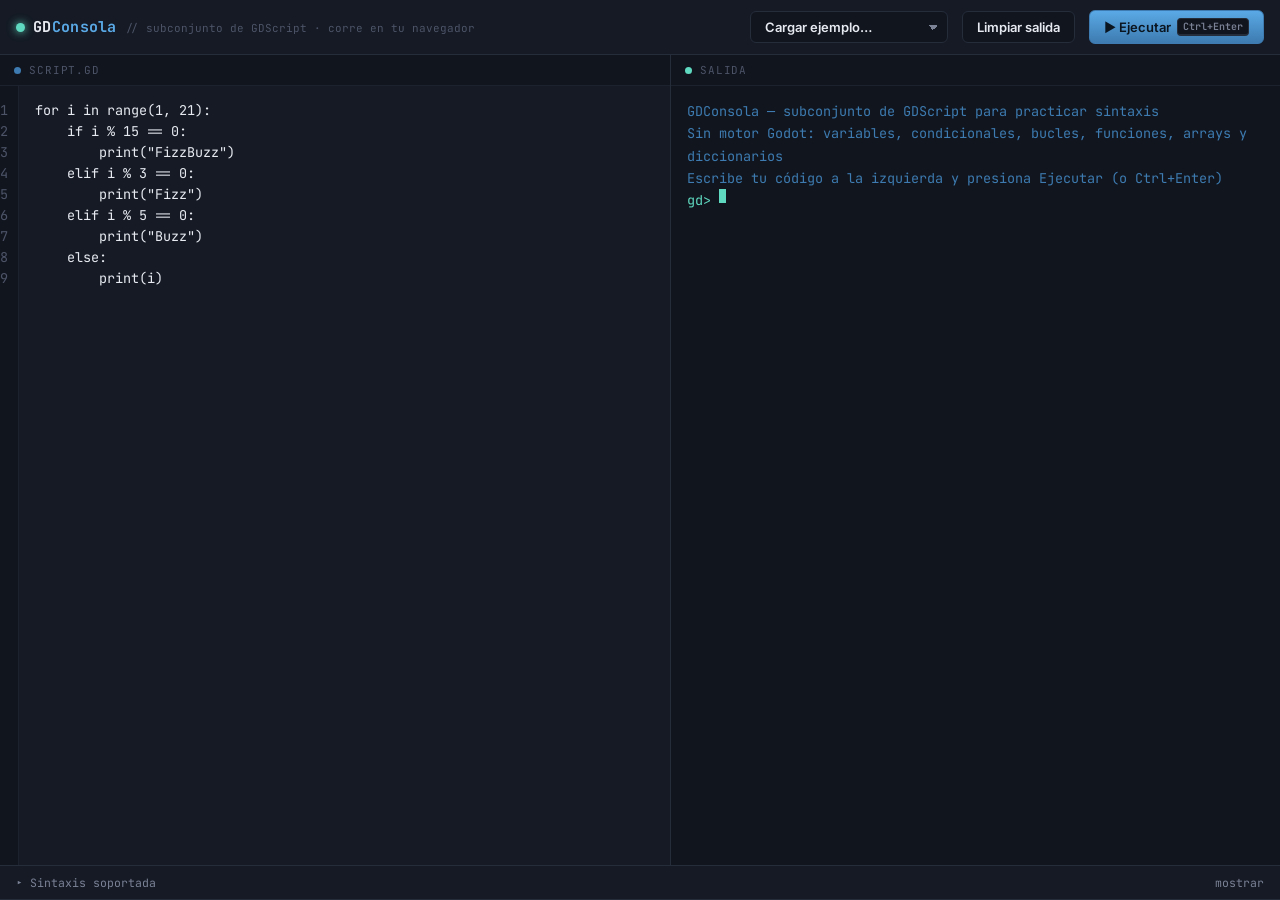
==== gdconsola.html @ 9d14d278 "Add files via upload" ====
<!DOCTYPE html>
<html lang="es">
<head>
<meta charset="UTF-8">
<meta name="viewport" content="width=device-width, initial-scale=1.0">
<title>GDConsola — practica GDScript</title>
<link rel="manifest" href="[data-uri]">
<link rel="icon" href="[data-uri]">
<link rel="apple-touch-icon" href="[data-uri]">
<meta name="theme-color" content="#0e1117">
<meta name="mobile-web-app-capable" content="yes">
<meta name="apple-mobile-web-app-capable" content="yes">
<meta name="apple-mobile-web-app-status-bar-style" content="black-translucent">
<meta name="apple-mobile-web-app-title" content="GDConsola">

<link rel="preconnect" href="https://fonts.googleapis.com">
<link href="https://fonts.googleapis.com/css2?family=JetBrains+Mono:ital,wght@0,400;0,500;0,600;0,700;1,400&family=Inter:wght@400;500;600;700&display=swap" rel="stylesheet">
<style>
  :root{
    --bg:#0e1117;
    --panel:#151a24;
    --panel-2:#11151e;
    --border:#252c3a;
    --border-soft:#1c222e;
    --blue:#5aa9e6;
    --blue-dim:#3d7bb0;
    --teal:#5fd9c0;
    --amber:#e8a33d;
    --red:#ff6b6b;
    --text:#e7eaf1;
    --text-muted:#7b8296;
    --text-faint:#4d5468;
  }
  *{box-sizing:border-box;}
  html,body{margin:0;padding:0;height:100%;background:var(--bg);}
  body{
    font-family:'Inter',sans-serif;
    color:var(--text);
    display:flex;
    flex-direction:column;
    height:100vh;
    overflow:hidden;
  }

  /* ---------- Header ---------- */
  .topbar{
    display:flex;
    align-items:center;
    gap:14px;
    padding:10px 16px;
    background:var(--panel);
    border-bottom:1px solid var(--border);
    flex-shrink:0;
    flex-wrap:wrap;
  }
  .brand{
    display:flex;
    align-items:baseline;
    gap:8px;
    margin-right:auto;
  }
  .brand .dot{
    width:9px;height:9px;border-radius:50%;
    background:var(--teal);
    box-shadow:0 0 8px var(--teal);
    display:inline-block;
  }
  .brand-title{
    font-family:'JetBrains Mono',monospace;
    font-weight:700;
    font-size:15px;
    letter-spacing:0.02em;
    color:var(--text);
  }
  .brand-title span{color:var(--blue);}
  .brand-sub{
    font-size:11px;
    color:var(--text-faint);
    font-family:'JetBrains Mono',monospace;
  }
  .btn{
    font-family:'Inter',sans-serif;
    font-size:13px;
    font-weight:600;
    padding:7px 14px;
    border-radius:6px;
    border:1px solid var(--border);
    background:var(--panel-2);
    color:var(--text);
    cursor:pointer;
    display:flex;
    align-items:center;
    gap:6px;
    transition:border-color .15s, background .15s;
  }
  .btn:hover{border-color:var(--blue-dim); background:#161c28;}
  .btn:active{transform:translateY(1px);}
  .btn-run{
    background:linear-gradient(180deg,#5aa9e6,#3d7bb0);
    border-color:#3d7bb0;
    color:#0a1520;
  }
  .btn-run:hover{filter:brightness(1.08);}
  .btn-run:disabled{opacity:.5;cursor:default;filter:none;}
  select.btn{
    -webkit-appearance:none;
    appearance:none;
    background-image:linear-gradient(45deg,transparent 50%,var(--text-muted) 50%),linear-gradient(135deg,var(--text-muted) 50%,transparent 50%);
    background-position:calc(100% - 14px) center, calc(100% - 9px) center;
    background-size:5px 5px,5px 5px;
    background-repeat:no-repeat;
    padding-right:28px;
  }
  kbd{
    font-family:'JetBrains Mono',monospace;
    font-size:10px;
    background:var(--panel-2);
    border:1px solid var(--border);
    border-bottom-width:2px;
    border-radius:4px;
    padding:1px 5px;
    color:var(--text-muted);
  }

  /* ---------- Main split ---------- */
  .split{
    flex:1;
    display:flex;
    min-height:0;
  }
  .pane{
    display:flex;
    flex-direction:column;
    min-width:0;
  }
  .pane-editor{ flex:1.1; border-right:1px solid var(--border); }
  .pane-console{ flex:1; }
  .pane-head{
    display:flex;
    align-items:center;
    gap:8px;
    padding:8px 14px;
    font-family:'JetBrains Mono',monospace;
    font-size:11px;
    color:var(--text-faint);
    background:var(--panel-2);
    border-bottom:1px solid var(--border-soft);
    text-transform:uppercase;
    letter-spacing:.08em;
    flex-shrink:0;
  }
  .pane-head .file-dot{width:7px;height:7px;border-radius:50%;background:var(--blue-dim);}
  .pane-console .pane-head .file-dot{background:var(--teal);}

  /* ---------- Editor ---------- */
  .editor-wrap{
    flex:1;
    display:flex;
    overflow:hidden;
    background:var(--panel);
    position:relative;
  }
  .gutter{
    font-family:'JetBrains Mono',monospace;
    font-size:13.5px;
    line-height:21px;
    color:var(--text-faint);
    text-align:right;
    padding:14px 10px 14px 0;
    user-select:none;
    background:var(--panel-2);
    border-right:1px solid var(--border-soft);
    overflow:hidden;
    white-space:pre;
  }
  textarea#code{
    flex:1;
    resize:none;
    border:none;
    outline:none;
    background:transparent;
    color:var(--text);
    font-family:'JetBrains Mono',monospace;
    font-size:13.5px;
    line-height:21px;
    padding:14px 16px;
    tab-size:4;
    white-space:pre;
    overflow:auto;
  }
  textarea#code::selection{background:rgba(90,169,230,.28);}

  /* ---------- Console ---------- */
  .console{
    flex:1;
    overflow-y:auto;
    background:var(--panel-2);
    padding:14px 16px;
    font-family:'JetBrains Mono',monospace;
    font-size:13.5px;
    line-height:1.65;
  }
  .console-line{white-space:pre-wrap;word-break:break-word;}
  .console-line.stdout{color:var(--text);}
  .console-line.stderr{color:var(--red);}
  .console-line.system{color:var(--text-faint);}
  .console-line.boot{color:var(--blue-dim);}
  .console-line.error{color:var(--red);}
  .console-line.error::before{content:"✗ ";}
  .prompt-row{display:flex;gap:8px;color:var(--teal);}
  .cursor{
    display:inline-block;width:7px;height:14px;background:var(--teal);
    animation:blink 1s steps(1) infinite;
    vertical-align:-2px;
  }
  @keyframes blink{50%{opacity:0;}}

  /* ---------- Reference drawer ---------- */
  .ref-toggle{
    flex-shrink:0;
    display:flex;
    align-items:center;
    justify-content:space-between;
    padding:9px 16px;
    background:var(--panel);
    border-top:1px solid var(--border);
    font-family:'JetBrains Mono',monospace;
    font-size:11.5px;
    color:var(--text-muted);
    cursor:pointer;
    user-select:none;
  }
  .ref-toggle:hover{color:var(--text);}
  .ref-panel{
    flex-shrink:0;
    max-height:0;
    overflow:hidden;
    background:var(--panel);
    border-top:1px solid var(--border);
    transition:max-height .25s ease;
  }
  .ref-panel.open{max-height:220px; overflow-y:auto;}
  .ref-grid{
    display:grid;
    grid-template-columns:repeat(auto-fit,minmax(200px,1fr));
    gap:2px 22px;
    padding:14px 16px;
    font-family:'JetBrains Mono',monospace;
    font-size:12px;
  }
  .ref-grid code{color:var(--blue);}
  .ref-grid div{color:var(--text-muted); padding:2px 0;}

  /* ---------- Responsive ---------- */
  @media (max-width:760px){
    .split{flex-direction:column;}
    .pane-editor{border-right:none; border-bottom:1px solid var(--border); flex:1;}
    .pane-console{flex:1;}
    .topbar{gap:8px;}
    .brand-sub{display:none;}
  }
</style>
</head>
<body>

  <div class="topbar">
    <div class="brand">
      <span class="dot"></span>
      <span class="brand-title">GD<span>Consola</span></span>
      <span class="brand-sub">// subconjunto de GDScript · corre en tu navegador</span>
    </div>
    <select id="examples" class="btn" title="Cargar ejemplo">
      <option value="">Cargar ejemplo…</option>
    </select>
    <button class="btn" id="clearBtn">Limpiar salida</button>
    <button class="btn btn-run" id="runBtn">▶ Ejecutar <kbd>Ctrl+Enter</kbd></button>
  </div>

  <div class="split">
    <div class="pane pane-editor">
      <div class="pane-head"><span class="file-dot"></span> script.gd</div>
      <div class="editor-wrap">
        <div class="gutter" id="gutter">1</div>
        <textarea id="code" spellcheck="false" autocapitalize="off" autocomplete="off"></textarea>
      </div>
    </div>
    <div class="pane pane-console">
      <div class="pane-head"><span class="file-dot"></span> salida</div>
      <div class="console" id="console"></div>
    </div>
  </div>

  <div class="ref-toggle" id="refToggle">
    <span>▸ Sintaxis soportada</span>
    <span id="refArrow">mostrar</span>
  </div>
  <div class="ref-panel" id="refPanel">
    <div class="ref-grid">
      <div><code>var x = 5</code> variables</div>
      <div><code>if / elif / else:</code> condicionales</div>
      <div><code>for x in range(n):</code> bucles</div>
      <div><code>while cond:</code> bucles</div>
      <div><code>func nombre(a, b):</code> funciones</div>
      <div><code>return</code> · <code>break</code> · <code>continue</code></div>
      <div><code>print(a, b)</code> salida</div>
      <div><code>[1, 2, 3]</code> arrays: <code>.append() .size() .has()</code></div>
      <div><code>{"k": v}</code> diccionarios: <code>.keys() .values()</code></div>
      <div><code>and / or / not</code> lógicos</div>
      <div><code>+= -= *= /=</code> asignación compuesta</div>
      <div><code>"texto".to_upper()</code> strings</div>
    </div>
  </div>

<script>
// ---------- Mini GDScript interpreter (subset) ----------

function stripComment(s) {
  let inStr = false, q = null;
  for (let i = 0; i < s.length; i++) {
    const c = s[i];
    if (inStr) {
      if (c === '\\') { i++; continue; }
      if (c === q) inStr = false;
    } else {
      if (c === '"' || c === "'") { inStr = true; q = c; }
      else if (c === '#') return s.slice(0, i);
    }
  }
  return s;
}

function splitLines(code) {
  const rawLines = code.split('\n');
  const lines = [];
  for (let ln = 0; ln < rawLines.length; ln++) {
    let raw = rawLines[ln].replace(/\t/g, '    ');
    const noComment = stripComment(raw);
    const content = noComment.trim();
    if (content === '') continue;
    const indent = noComment.length - noComment.trimStart().length;
    lines.push({ indent, content, lineNo: ln + 1 });
  }
  return lines;
}

// ---------- Expression tokenizer ----------
function tokenize(expr) {
  const toks = [];
  let i = 0;
  const n = expr.length;
  while (i < n) {
    const c = expr[i];
    if (c === ' ') { i++; continue; }
    if (c === '"' || c === "'") {
      const q = c; let j = i + 1; let val = '';
      while (j < n && expr[j] !== q) {
        if (expr[j] === '\\' && j + 1 < n) { val += ({'n':'\n','t':'\t'}[expr[j+1]] ?? expr[j+1]); j += 2; }
        else { val += expr[j]; j++; }
      }
      toks.push({ type: 'str', value: val });
      i = j + 1; continue;
    }
    if (/[0-9]/.test(c) || (c === '.' && /[0-9]/.test(expr[i+1] || ''))) {
      let j = i; let isFloat = false;
      while (j < n && (/[0-9]/.test(expr[j]) || (expr[j] === '.' && !isFloat))) {
        if (expr[j] === '.') isFloat = true;
        j++;
      }
      toks.push({ type: 'num', value: isFloat ? parseFloat(expr.slice(i, j)) : parseInt(expr.slice(i, j), 10) });
      i = j; continue;
    }
    if (/[A-Za-z_]/.test(c)) {
      let j = i;
      while (j < n && /[A-Za-z0-9_]/.test(expr[j])) j++;
      const word = expr.slice(i, j);
      const kw = ['and', 'or', 'not', 'true', 'false', 'null'];
      toks.push({ type: kw.includes(word) ? word : 'ident', value: word });
      i = j; continue;
    }
    const two = expr.slice(i, i + 2);
    if (['==', '!=', '<=', '>=', '+=', '-=', '*=', '/='].includes(two)) {
      toks.push({ type: 'op', value: two }); i += 2; continue;
    }
    if ('+-*/%<>()[]{},.:'.includes(c)) {
      toks.push({ type: 'op', value: c }); i++; continue;
    }
    if (c === '=') { toks.push({ type: 'op', value: '=' }); i++; continue; }
    throw new Error(`Carácter inesperado '${c}'`);
  }
  toks.push({ type: 'eof' });
  return toks;
}

// ---------- Expression parser (Pratt / recursive descent) ----------
function parseExpr(tokens) {
  let pos = 0;
  const peek = () => tokens[pos];
  const next = () => tokens[pos++];
  const expect = (val) => {
    const t = next();
    if (t.value !== val) throw new Error(`Se esperaba '${val}' pero se encontró '${t.value ?? t.type}'`);
    return t;
  };

  function parseOr() {
    let left = parseAnd();
    while (peek().type === 'or') { next(); left = { type: 'or', left, right: parseAnd() }; }
    return left;
  }
  function parseAnd() {
    let left = parseNot();
    while (peek().type === 'and') { next(); left = { type: 'and', left, right: parseNot() }; }
    return left;
  }
  function parseNot() {
    if (peek().type === 'not') { next(); return { type: 'not', value: parseNot() }; }
    return parseComparison();
  }
  function parseComparison() {
    let left = parseAdd();
    while (peek().type === 'op' && ['==', '!=', '<', '>', '<=', '>='].includes(peek().value)) {
      const op = next().value;
      left = { type: 'cmp', op, left, right: parseAdd() };
    }
    return left;
  }
  function parseAdd() {
    let left = parseMul();
    while (peek().type === 'op' && ['+', '-'].includes(peek().value)) {
      const op = next().value;
      left = { type: 'bin', op, left, right: parseMul() };
    }
    return left;
  }
  function parseMul() {
    let left = parseUnary();
    while (peek().type === 'op' && ['*', '/', '%'].includes(peek().value)) {
      const op = next().value;
      left = { type: 'bin', op, left, right: parseUnary() };
    }
    return left;
  }
  function parseUnary() {
    if (peek().type === 'op' && peek().value === '-') { next(); return { type: 'neg', value: parseUnary() }; }
    return parsePostfix();
  }
  function parsePostfix() {
    let node = parsePrimary();
    while (true) {
      if (peek().type === 'op' && peek().value === '.') {
        next();
        const name = expect_ident();
        if (peek().type === 'op' && peek().value === '(') {
          next();
          const args = parseArgs();
          node = { type: 'method', target: node, name, args };
        } else {
          node = { type: 'member', target: node, name };
        }
      } else if (peek().type === 'op' && peek().value === '[') {
        next();
        const idx = parseOr();
        expect(']');
        node = { type: 'index', target: node, index: idx };
      } else if (peek().type === 'op' && peek().value === '(') {
        next();
        const args = parseArgs();
        node = { type: 'call', callee: node, args };
      } else break;
    }
    return node;
  }
  function expect_ident() {
    const t = next();
    if (t.type !== 'ident') throw new Error('Se esperaba un identificador');
    return t.value;
  }
  function parseArgs() {
    const args = [];
    if (peek().type === 'op' && peek().value === ')') { next(); return args; }
    while (true) {
      args.push(parseOr());
      if (peek().type === 'op' && peek().value === ',') { next(); continue; }
      expect(')');
      break;
    }
    return args;
  }
  function parsePrimary() {
    const t = peek();
    if (t.type === 'num') { next(); return { type: 'lit', value: t.value }; }
    if (t.type === 'str') { next(); return { type: 'lit', value: t.value }; }
    if (t.type === 'true') { next(); return { type: 'lit', value: true }; }
    if (t.type === 'false') { next(); return { type: 'lit', value: false }; }
    if (t.type === 'null') { next(); return { type: 'lit', value: null }; }
    if (t.type === 'ident') { next(); return { type: 'var', name: t.value }; }
    if (t.type === 'op' && t.value === '(') {
      next(); const e = parseOr(); expect(')'); return e;
    }
    if (t.type === 'op' && t.value === '[') {
      next();
      const items = [];
      if (!(peek().type === 'op' && peek().value === ']')) {
        while (true) {
          items.push(parseOr());
          if (peek().type === 'op' && peek().value === ',') { next(); continue; }
          break;
        }
      }
      expect(']');
      return { type: 'array', items };
    }
    if (t.type === 'op' && t.value === '{') {
      next();
      const pairs = [];
      if (!(peek().type === 'op' && peek().value === '}')) {
        while (true) {
          const k = parseOr();
          expect(':');
          const v = parseOr();
          pairs.push([k, v]);
          if (peek().type === 'op' && peek().value === ',') { next(); continue; }
          break;
        }
      }
      expect('}');
      return { type: 'dict', pairs };
    }
    throw new Error(`Expresión inesperada cerca de '${t.value ?? t.type}'`);
  }

  const result = parseOr();
  if (peek().type !== 'eof') throw new Error(`Token inesperado '${peek().value}'`);
  return result;
}

function parseExprString(s) { return parseExpr(tokenize(s)); }

// ---------- Statement parser ----------
function findColonHeader(content) {
  // header ends with ':' (compound statement)
  return content.endsWith(':');
}

function parseBlock(lines, pos, indent) {
  const stmts = [];
  while (pos < lines.length && lines[pos].indent === indent) {
    const [stmt, newPos] = parseStatement(lines, pos, indent);
    stmts.push(stmt);
    pos = newPos;
  }
  return [stmts, pos];
}

function parseNestedBlock(lines, pos, parentIndent) {
  if (pos >= lines.length || lines[pos].indent <= parentIndent) return [[], pos];
  const nestedIndent = lines[pos].indent;
  return parseBlock(lines, pos, nestedIndent);
}

function parseStatement(lines, pos, indent) {
  const line = lines[pos];
  const c = line.content;
  const lineNo = line.lineNo;

  const kw = (word) => c === word || c.startsWith(word + ' ') || c.startsWith(word + ':') || c.startsWith(word + '(');

  try {
    if (kw('if') && findColonHeader(c)) {
      const cond = c.slice(2, -1).trim();
      pos++;
      const [body, p1] = parseNestedBlock(lines, pos, indent);
      pos = p1;
      const branches = [{ cond: parseExprString(cond), body }];
      let elseBody = [];
      while (pos < lines.length && lines[pos].indent === indent && (lines[pos].content.startsWith('elif ') )) {
        const econd = lines[pos].content.slice(5, -1).trim();
        pos++;
        const [ebody, p2] = parseNestedBlock(lines, pos, indent);
        pos = p2;
        branches.push({ cond: parseExprString(econd), body: ebody });
      }
      if (pos < lines.length && lines[pos].indent === indent && lines[pos].content === 'else:') {
        pos++;
        const [ebody, p3] = parseNestedBlock(lines, pos, indent);
        pos = p3;
        elseBody = ebody;
      }
      return [{ type: 'if', branches, elseBody, lineNo }, pos];
    }

    if (kw('for') && findColonHeader(c)) {
      const m = c.match(/^for\s+([A-Za-z_][A-Za-z0-9_]*)\s+in\s+(.+):$/);
      if (!m) throw new Error(`Sintaxis de 'for' inválida`);
      const varName = m[1];
      const iterExpr = m[2].trim();
      pos++;
      const [body, p1] = parseNestedBlock(lines, pos, indent);
      return [{ type: 'for', varName, iterExpr: parseIterExpr(iterExpr), body, lineNo }, p1];
    }

    if (kw('while') && findColonHeader(c)) {
      const cond = c.slice(5, -1).trim();
      pos++;
      const [body, p1] = parseNestedBlock(lines, pos, indent);
      return [{ type: 'while', cond: parseExprString(cond), body, lineNo }, p1];
    }

    if (kw('func') && findColonHeader(c)) {
      const m = c.match(/^func\s+([A-Za-z_][A-Za-z0-9_]*)\s*\((.*)\)\s*(->\s*\w+\s*)?:$/);
      if (!m) throw new Error(`Sintaxis de 'func' inválida`);
      const name = m[1];
      const params = m[2].trim() === '' ? [] : m[2].split(',').map(s => s.trim());
      pos++;
      const [body, p1] = parseNestedBlock(lines, pos, indent);
      return [{ type: 'func', name, params, body, lineNo }, p1];
    }

    if (c === 'pass') return [{ type: 'pass', lineNo }, pos + 1];
    if (c === 'break') return [{ type: 'break', lineNo }, pos + 1];
    if (c === 'continue') return [{ type: 'continue', lineNo }, pos + 1];

    if (c.startsWith('return')) {
      const rest = c.slice(6).trim();
      return [{ type: 'return', expr: rest ? parseExprString(rest) : null, lineNo }, pos + 1];
    }

    if (c.startsWith('print(') || c.startsWith('prints(') || c.startsWith('printerr(')) {
      const isErr = c.startsWith('printerr(');
      const argsStr = c.slice(c.indexOf('(') + 1, c.lastIndexOf(')'));
      const args = splitTopLevelCommas(argsStr).filter(s => s.trim() !== '').map(parseExprString);
      return [{ type: 'print', args, isErr, lineNo }, pos + 1];
    }

    if (kw('var')) {
      const m = c.match(/^var\s+([A-Za-z_][A-Za-z0-9_]*)\s*(=\s*(.+))?$/);
      if (!m) throw new Error(`Sintaxis de 'var' inválida`);
      const name = m[1];
      const expr = m[3] ? parseExprString(m[3].trim()) : { type: 'lit', value: null };
      return [{ type: 'var', name, expr, lineNo }, pos + 1];
    }

    // assignment / compound assignment / bare expression (incl. method calls, .append, etc.)
    const assignMatch = matchAssignment(c);
    if (assignMatch) {
      const { targetStr, op, exprStr } = assignMatch;
      return [{ type: 'assign', target: parseExprString(targetStr), op, expr: parseExprString(exprStr), lineNo }, pos + 1];
    }

    // bare expression statement (e.g., function call, arr.append(x))
    return [{ type: 'exprstmt', expr: parseExprString(c), lineNo }, pos + 1];
  } catch (e) {
    throw new Error(`Línea ${lineNo}: ${e.message}`);
  }
}

function splitTopLevelCommas(s) {
  const parts = []; let depth = 0; let cur = ''; let inStr = false, q = null;
  for (let i = 0; i < s.length; i++) {
    const c = s[i];
    if (inStr) {
      cur += c;
      if (c === '\\') { i++; cur += s[i]; continue; }
      if (c === q) inStr = false;
      continue;
    }
    if (c === '"' || c === "'") { inStr = true; q = c; cur += c; continue; }
    if ('([{'.includes(c)) depth++;
    if (')]}'.includes(c)) depth--;
    if (c === ',' && depth === 0) { parts.push(cur); cur = ''; continue; }
    cur += c;
  }
  if (cur.trim() !== '') parts.push(cur);
  return parts;
}

function matchAssignment(c) {
  // find top-level assignment operator not inside strings/brackets, and not '==' etc.
  let depth = 0, inStr = false, q = null;
  const ops = ['+=', '-=', '*=', '/=', '='];
  for (let i = 0; i < c.length; i++) {
    const ch = c[i];
    if (inStr) { if (ch === '\\') { i++; continue; } if (ch === q) inStr = false; continue; }
    if (ch === '"' || ch === "'") { inStr = true; q = ch; continue; }
    if ('([{'.includes(ch)) depth++;
    if (')]}'.includes(ch)) depth--;
    if (depth === 0) {
      for (const op of ops) {
        if (c.slice(i, i + op.length) === op) {
          // avoid matching == != <= >=
          const prev = c[i - 1]; const nextCh = c[i + op.length];
          if (op === '=' && (prev === '=' || prev === '!' || prev === '<' || prev === '>' || nextCh === '=')) continue;
          return { targetStr: c.slice(0, i).trim(), op, exprStr: c.slice(i + op.length).trim() };
        }
      }
    }
  }
  return null;
}

function parseIterExpr(s) {
  const m = s.match(/^range\((.*)\)$/);
  if (m) {
    const args = splitTopLevelCommas(m[1]).map(x => parseExprString(x.trim()));
    return { type: 'range', args };
  }
  return { type: 'expr', expr: parseExprString(s) };
}

// ---------- Evaluator ----------
class BreakSignal {}
class ContinueSignal {}
class ReturnSignal { constructor(v) { this.value = v; } }

function gdStr(v) {
  if (v === null || v === undefined) return 'null';
  if (typeof v === 'boolean') return v ? 'true' : 'false';
  if (Array.isArray(v)) return '[' + v.map(gdStr).join(', ') + ']';
  if (typeof v === 'object') {
    return '{' + Object.entries(v).map(([k, val]) => `${JSON.stringify(k)}: ${gdStr(val)}`).join(', ') + '}';
  }
  return String(v);
}

function truthy(v) {
  if (Array.isArray(v)) return v.length > 0;
  if (v === null || v === undefined) return false;
  return !!v;
}

class Interpreter {
  constructor(onPrint) {
    this.functions = {};
    this.globals = {};
    this.onPrint = onPrint || (() => {});
    this.steps = 0;
    this.MAX_STEPS = 200000;
  }

  tick() {
    this.steps++;
    if (this.steps > this.MAX_STEPS) throw new Error('Se excedió el límite de ejecución (¿bucle infinito?)');
  }

  run(code) {
    const lines = splitLines(code);
    const [stmts] = parseBlock(lines, 0, lines.length ? lines[0].indent : 0);
    // hoist funcs
    for (const s of stmts) if (s.type === 'func') this.functions[s.name] = s;
    const scope = this.globals;
    for (const s of stmts) {
      if (s.type === 'func') continue;
      this.execStmt(s, scope);
    }
  }

  execBlock(stmts, scope) {
    for (const s of stmts) this.execStmt(s, scope);
  }

  execStmt(s, scope) {
    this.tick();
    switch (s.type) {
      case 'var':
        scope[s.name] = this.eval(s.expr, scope);
        return;
      case 'assign': {
        const val = this.eval(s.expr, scope);
        this.assignTo(s.target, s.op, val, scope);
        return;
      }
      case 'print': {
        const parts = s.args.map(a => gdStr(this.eval(a, scope)));
        this.onPrint(parts.join(''), s.isErr);
        return;
      }
      case 'if': {
        for (const b of s.branches) {
          if (truthy(this.eval(b.cond, scope))) { this.execBlock(b.body, scope); return; }
        }
        this.execBlock(s.elseBody, scope);
        return;
      }
      case 'for': {
        const iter = this.resolveIter(s.iterExpr, scope);
        for (const v of iter) {
          scope[s.varName] = v;
          try { this.execBlock(s.body, scope); }
          catch (e) { if (e instanceof BreakSignal) break; if (e instanceof ContinueSignal) continue; throw e; }
        }
        return;
      }
      case 'while': {
        while (truthy(this.eval(s.cond, scope))) {
          this.tick();
          try { this.execBlock(s.body, scope); }
          catch (e) { if (e instanceof BreakSignal) break; if (e instanceof ContinueSignal) continue; throw e; }
        }
        return;
      }
      case 'func':
        this.functions[s.name] = s;
        return;
      case 'return':
        throw new ReturnSignal(s.expr ? this.eval(s.expr, scope) : null);
      case 'break':
        throw new BreakSignal();
      case 'continue':
        throw new ContinueSignal();
      case 'pass':
        return;
      case 'exprstmt':
        this.eval(s.expr, scope);
        return;
      default:
        throw new Error(`Sentencia no soportada: ${s.type}`);
    }
  }

  resolveIter(iterExpr, scope) {
    if (iterExpr.type === 'range') {
      const vals = iterExpr.args.map(a => this.eval(a, scope));
      let start = 0, stop, step = 1;
      if (vals.length === 1) stop = vals[0];
      else if (vals.length === 2) { start = vals[0]; stop = vals[1]; }
      else { start = vals[0]; stop = vals[1]; step = vals[2]; }
      const out = [];
      if (step > 0) for (let i = start; i < stop; i += step) out.push(i);
      else if (step < 0) for (let i = start; i > stop; i += step) out.push(i);
      return out;
    }
    const v = this.eval(iterExpr.expr, scope);
    if (Array.isArray(v)) return v;
    if (typeof v === 'string') return v.split('');
    if (v && typeof v === 'object') return Object.keys(v);
    throw new Error('No se puede iterar sobre este valor');
  }

  assignTo(target, op, val, scope) {
    const combine = (old) => {
      switch (op) {
        case '=': return val;
        case '+=': return Array.isArray(old) ? old.concat(val) : old + val;
        case '-=': return old - val;
        case '*=': return old * val;
        case '/=': return old / val;
        default: throw new Error(`Operador no soportado: ${op}`);
      }
    };
    if (target.type === 'var') {
      const old = scope.hasOwnProperty(target.name) ? scope[target.name] : this.globals[target.name];
      scope[target.name] = combine(old);
      return;
    }
    if (target.type === 'index') {
      const obj = this.eval(target.target, scope);
      const idx = this.eval(target.index, scope);
      obj[idx] = combine(obj[idx]);
      return;
    }
    if (target.type === 'member') {
      const obj = this.eval(target.target, scope);
      obj[target.name] = combine(obj[target.name]);
      return;
    }
    throw new Error('Destino de asignación no válido');
  }

  callFunction(name, args, scope) {
    // built-ins
    const builtins = {
      len: (v) => Array.isArray(v) ? v.length : (typeof v === 'string' ? v.length : Object.keys(v).length),
      str: (v) => gdStr(v),
      int: (v) => Math.trunc(Number(v)),
      float: (v) => Number(v),
      abs: (v) => Math.abs(v),
      min: (...a) => Math.min(...a),
      max: (...a) => Math.max(...a),
      floor: (v) => Math.floor(v),
      ceil: (v) => Math.ceil(v),
      round: (v) => Math.round(v),
      randi: () => Math.floor(Math.random() * 2147483647),
      randf: () => Math.random(),
      randi_range: (a, b) => Math.floor(Math.random() * (b - a + 1)) + a,
      typeof: (v) => Array.isArray(v) ? 'Array' : (v === null ? 'Nil' : typeof v === 'object' ? 'Dictionary' : typeof v === 'string' ? 'String' : typeof v === 'boolean' ? 'bool' : Number.isInteger(v) ? 'int' : 'float'),
      range: (...a) => this.resolveIter({ type: 'range', args: a.map(x => ({ type: 'lit', value: x })) }, scope),
      keys: (d) => Object.keys(d),
      values: (d) => Object.values(d),
    };
    if (this.functions[name]) {
      const def = this.functions[name];
      const local = {};
      def.params.forEach((p, i) => { local[p] = args[i]; });
      try {
        this.execBlock(def.body, local);
      } catch (e) {
        if (e instanceof ReturnSignal) return e.value;
        throw e;
      }
      return null;
    }
    if (builtins[name]) return builtins[name](...args);
    throw new Error(`Función no definida: ${name}`);
  }

  eval(node, scope) {
    this.tick();
    switch (node.type) {
      case 'lit': return node.value;
      case 'var': {
        if (scope.hasOwnProperty(node.name)) return scope[node.name];
        if (this.globals.hasOwnProperty(node.name)) return this.globals[node.name];
        throw new Error(`Variable no definida: ${node.name}`);
      }
      case 'array': return node.items.map(i => this.eval(i, scope));
      case 'dict': {
        const o = {};
        for (const [k, v] of node.pairs) o[this.eval(k, scope)] = this.eval(v, scope);
        return o;
      }
      case 'neg': return -this.eval(node.value, scope);
      case 'not': return !truthy(this.eval(node.value, scope));
      case 'and': return truthy(this.eval(node.left, scope)) ? truthy(this.eval(node.right, scope)) : false;
      case 'or': return truthy(this.eval(node.left, scope)) ? true : truthy(this.eval(node.right, scope));
      case 'cmp': {
        const l = this.eval(node.left, scope), r = this.eval(node.right, scope);
        switch (node.op) {
          case '==': return JSON.stringify(l) === JSON.stringify(r);
          case '!=': return JSON.stringify(l) !== JSON.stringify(r);
          case '<': return l < r; case '>': return l > r;
          case '<=': return l <= r; case '>=': return l >= r;
        }
      }
      case 'bin': {
        const l = this.eval(node.left, scope), r = this.eval(node.right, scope);
        switch (node.op) {
          case '+': return Array.isArray(l) ? l.concat(r) : l + r;
          case '-': return l - r;
          case '*': return l * r;
          case '/': return (Number.isInteger(l) && Number.isInteger(r)) ? Math.trunc(l / r) : l / r;
          case '%': return l % r;
        }
      }
      case 'index': {
        const obj = this.eval(node.target, scope);
        const idx = this.eval(node.index, scope);
        return obj[idx];
      }
      case 'member': {
        const obj = this.eval(node.target, scope);
        if (node.name === 'size') return () => (Array.isArray(obj) ? obj.length : Object.keys(obj).length);
        return obj[node.name];
      }
      case 'method': {
        const obj = this.eval(node.target, scope);
        const args = node.args.map(a => this.eval(a, scope));
        return this.callMethod(obj, node.name, args);
      }
      case 'call': {
        if (node.callee.type === 'var') {
          const args = node.args.map(a => this.eval(a, scope));
          return this.callFunction(node.callee.name, args, scope);
        }
        throw new Error('Llamada no soportada');
      }
      default:
        throw new Error(`Nodo no soportado: ${node.type}`);
    }
  }

  callMethod(obj, name, args) {
    if (Array.isArray(obj)) {
      switch (name) {
        case 'append': obj.push(args[0]); return null;
        case 'push_back': obj.push(args[0]); return null;
        case 'pop_back': return obj.pop();
        case 'pop_front': return obj.shift();
        case 'size': return obj.length;
        case 'has': return obj.includes(args[0]);
        case 'find': return obj.indexOf(args[0]);
        case 'erase': { const i = obj.indexOf(args[0]); if (i >= 0) obj.splice(i, 1); return null; }
        case 'reverse': obj.reverse(); return null;
        case 'sort': obj.sort((a, b) => a < b ? -1 : a > b ? 1 : 0); return null;
        case 'clear': obj.length = 0; return null;
        case 'duplicate': return obj.slice();
      }
    } else if (typeof obj === 'string') {
      switch (name) {
        case 'to_upper': return obj.toUpperCase();
        case 'to_lower': return obj.toLowerCase();
        case 'length': return obj.length;
        case 'strip_edges': return obj.trim();
        case 'split': return obj.split(args[0] ?? ' ');
        case 'begins_with': return obj.startsWith(args[0]);
        case 'ends_with': return obj.endsWith(args[0]);
        case 'replace': return obj.split(args[0]).join(args[1]);
      }
    } else if (obj && typeof obj === 'object') {
      switch (name) {
        case 'keys': return Object.keys(obj);
        case 'values': return Object.values(obj);
        case 'has': return Object.prototype.hasOwnProperty.call(obj, args[0]);
        case 'size': return Object.keys(obj).length;
        case 'erase': { delete obj[args[0]]; return null; }
      }
    }
    throw new Error(`Método no soportado: .${name}()`);
  }
}


// ---------- UI wiring ----------
const codeEl = document.getElementById('code');
const gutterEl = document.getElementById('gutter');
const consoleEl = document.getElementById('console');
const runBtn = document.getElementById('runBtn');
const clearBtn = document.getElementById('clearBtn');
const examplesEl = document.getElementById('examples');
const refToggle = document.getElementById('refToggle');
const refPanel = document.getElementById('refPanel');
const refArrow = document.getElementById('refArrow');

const EXAMPLES = {
  "Variables y tipos": `var nombre = "Ana"
var edad = 30
var activo = true

print("Nombre: ", nombre)
print("Edad: ", edad)
print("Activo: ", activo)`,

  "Condicionales": `var edad = 16

if edad < 13:
    print("Eres un niño")
elif edad < 18:
    print("Eres adolescente")
else:
    print("Eres adulto")`,

  "Bucle for + range": `for i in range(1, 6):
    print("Iteración ", i)

var frutas = ["manzana", "pera", "uva"]
for f in frutas:
    print("Fruta: ", f)`,

  "Bucle while": `var contador = 0
while contador < 5:
    print("Contador: ", contador)
    contador += 1`,

  "Funciones y recursión": `func factorial(n):
    if n <= 1:
        return 1
    return n * factorial(n - 1)

func es_par(n):
    return n % 2 == 0

print("5! = ", factorial(5))
print("¿8 es par? ", es_par(8))`,

  "Arrays (Array)": `var numeros = [4, 1, 7, 3]
numeros.append(9)
numeros.sort()

print("Array: ", numeros)
print("Tamaño: ", numeros.size())
print("¿Tiene 7?: ", numeros.has(7))

for n in numeros:
    print(n, " al cuadrado es ", n * n)`,

  "Diccionarios (Dictionary)": `var jugador = {"nombre": "Rex", "vida": 100, "nivel": 3}

print("Jugador: ", jugador["nombre"])
jugador["nivel"] += 1

for clave in jugador.keys():
    print(clave, " -> ", jugador[clave])`,

  "FizzBuzz": `for i in range(1, 21):
    if i % 15 == 0:
        print("FizzBuzz")
    elif i % 3 == 0:
        print("Fizz")
    elif i % 5 == 0:
        print("Buzz")
    else:
        print(i)`,
};

for (const name of Object.keys(EXAMPLES)) {
  const opt = document.createElement('option');
  opt.value = name;
  opt.textContent = name;
  examplesEl.appendChild(opt);
}
examplesEl.addEventListener('change', () => {
  if (examplesEl.value) {
    codeEl.value = EXAMPLES[examplesEl.value];
    updateGutter();
    examplesEl.value = '';
    codeEl.focus();
  }
});

// ---- gutter (line numbers) sync ----
function updateGutter() {
  const lines = codeEl.value.split('\n').length;
  let out = '';
  for (let i = 1; i <= lines; i++) out += i + '\n';
  gutterEl.textContent = out;
}
codeEl.addEventListener('input', updateGutter);
codeEl.addEventListener('scroll', () => { gutterEl.scrollTop = codeEl.scrollTop; });
codeEl.addEventListener('keydown', (e) => {
  if (e.key === 'Tab') {
    e.preventDefault();
    const s = codeEl.selectionStart, en = codeEl.selectionEnd;
    codeEl.value = codeEl.value.slice(0, s) + '    ' + codeEl.value.slice(en);
    codeEl.selectionStart = codeEl.selectionEnd = s + 4;
    updateGutter();
  }
  if ((e.ctrlKey || e.metaKey) && e.key === 'Enter') {
    e.preventDefault();
    executeCode();
  }
  if (e.key === 'Enter') {
    // auto-indent: keep same indent as current line, add 4 more if line ends with ':'
    const s = codeEl.selectionStart;
    const before = codeEl.value.slice(0, s);
    const lineStart = before.lastIndexOf('\n') + 1;
    const currentLine = before.slice(lineStart);
    const indentMatch = currentLine.match(/^[ ]*/);
    let indent = indentMatch ? indentMatch[0] : '';
    if (currentLine.trim().endsWith(':')) indent += '    ';
    if (indent) {
      e.preventDefault();
      const en = codeEl.selectionEnd;
      const insert = '\n' + indent;
      codeEl.value = codeEl.value.slice(0, s) + insert + codeEl.value.slice(en);
      codeEl.selectionStart = codeEl.selectionEnd = s + insert.length;
      updateGutter();
    }
  }
});

// ---- console rendering ----
function printLine(text, cls) {
  const div = document.createElement('div');
  div.className = 'console-line ' + (cls || 'stdout');
  div.textContent = text;
  consoleEl.appendChild(div);
  consoleEl.scrollTop = consoleEl.scrollHeight;
}

function clearConsole() {
  consoleEl.innerHTML = '';
}

function executeCode() {
  clearConsole();
  const code = codeEl.value;
  const interp = new Interpreter((msg, isErr) => printLine(msg, isErr ? 'stderr' : 'stdout'));
  const t0 = performance.now();
  try {
    interp.run(code);
    const ms = (performance.now() - t0).toFixed(1);
    printLine(`— ejecución terminada en ${ms} ms —`, 'system');
  } catch (e) {
    printLine(e.message, 'error');
  }
  const row = document.createElement('div');
  row.className = 'prompt-row';
  row.innerHTML = 'gd&gt; <span class="cursor"></span>';
  consoleEl.appendChild(row);
  consoleEl.scrollTop = consoleEl.scrollHeight;
}

runBtn.addEventListener('click', executeCode);
clearBtn.addEventListener('click', clearConsole);
refToggle.addEventListener('click', () => {
  const open = refPanel.classList.toggle('open');
  refArrow.textContent = open ? 'ocultar' : 'mostrar';
});

// ---- boot sequence ----
const BOOT_LINES = [
  'GDConsola — subconjunto de GDScript para practicar sintaxis',
  'Sin motor Godot: variables, condicionales, bucles, funciones, arrays y diccionarios',
  'Escribe tu código a la izquierda y presiona Ejecutar (o Ctrl+Enter)',
];

function bootSequence() {
  let i = 0;
  function step() {
    if (i < BOOT_LINES.length) {
      printLine(BOOT_LINES[i], 'boot');
      i++;
      setTimeout(step, 220);
    } else {
      const row = document.createElement('div');
      row.className = 'prompt-row';
      row.innerHTML = 'gd&gt; <span class="cursor"></span>';
      consoleEl.appendChild(row);
    }
  }
  step();
}

codeEl.value = EXAMPLES["FizzBuzz"];
updateGutter();
bootSequence();
</script>
</body>
</html>
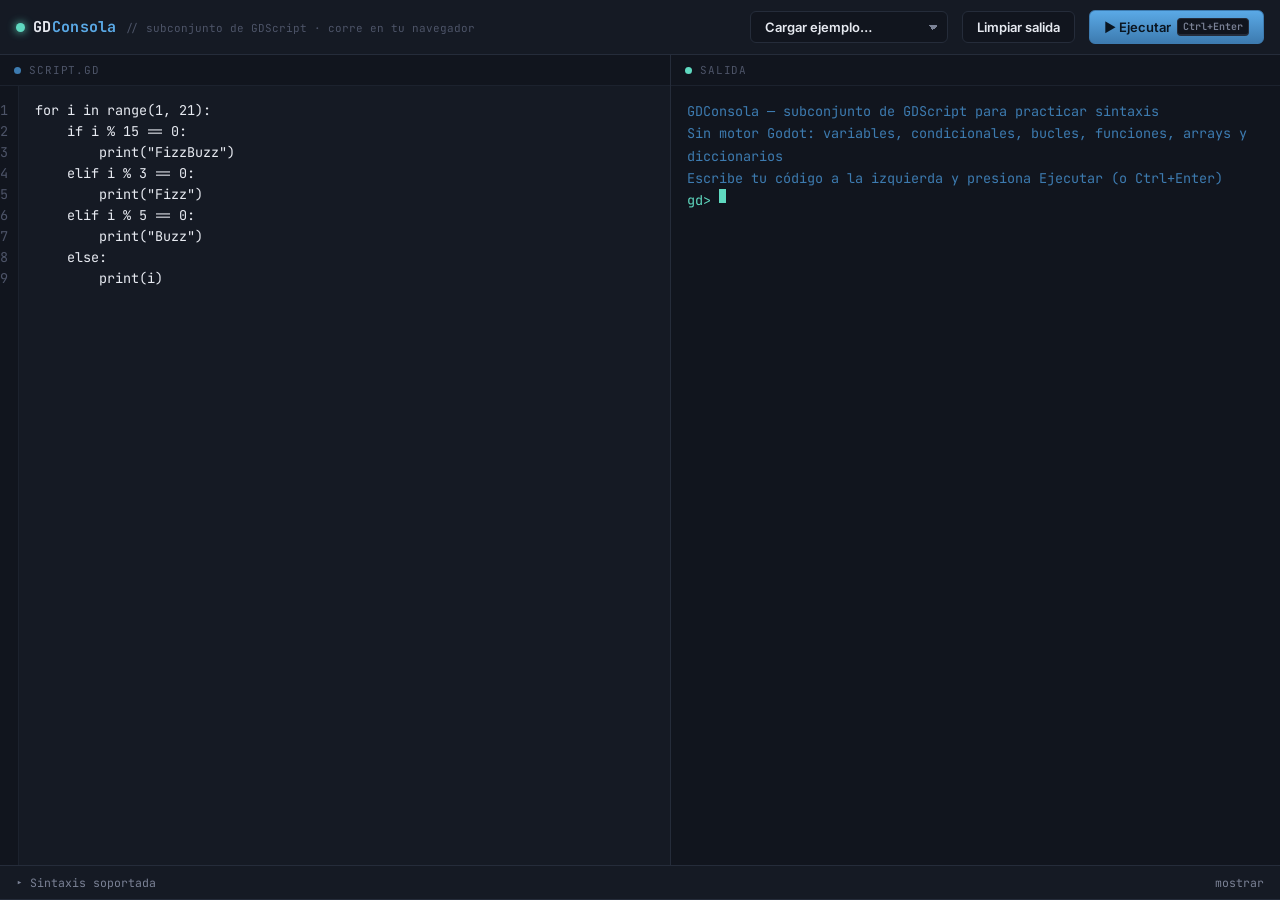
==== commit 7e88d1c6: "Add files via upload" ====
--- a/gdconsola.html
+++ b/gdconsola.html
@@ -4,9 +4,9 @@
 <meta charset="UTF-8">
 <meta name="viewport" content="width=device-width, initial-scale=1.0">
 <title>GDConsola — practica GDScript</title>
-<link rel="manifest" href="[data-uri]">
-<link rel="icon" href="[data-uri]">
-<link rel="apple-touch-icon" href="[data-uri]">
+<link rel="manifest" href="manifest.json">
+<link rel="icon" href="icon-192.png" type="image/png">
+<link rel="apple-touch-icon" href="icon-192.png">
 <meta name="theme-color" content="#0e1117">
 <meta name="mobile-web-app-capable" content="yes">
 <meta name="apple-mobile-web-app-capable" content="yes">
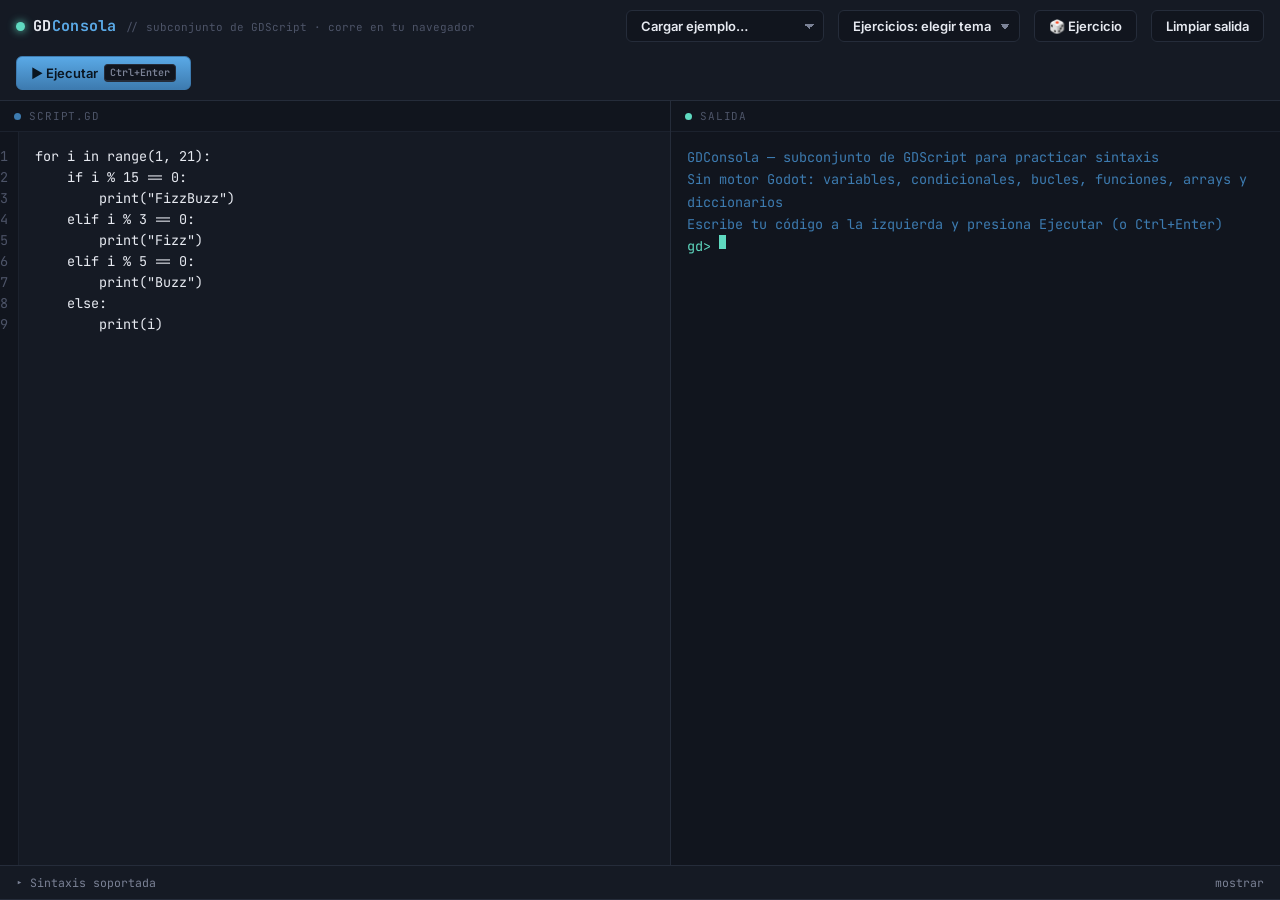
==== commit a8482f06: "Add files via upload" ====
--- a/gdconsola.html
+++ b/gdconsola.html
@@ -251,6 +251,80 @@
   .ref-grid code{color:var(--blue);}
   .ref-grid div{color:var(--text-muted); padding:2px 0;}
 
+  /* ---------- Exercises ---------- */
+  .exercise-panel{
+    flex-shrink:0;
+    background:var(--panel);
+    border-bottom:1px solid var(--border);
+    padding:12px 16px;
+    display:none;
+  }
+  .exercise-panel.visible{display:block;}
+  .exercise-head{
+    display:flex;
+    align-items:center;
+    gap:10px;
+    margin-bottom:6px;
+    flex-wrap:wrap;
+  }
+  .exercise-topic-pill{
+    font-family:'JetBrains Mono',monospace;
+    font-size:10.5px;
+    text-transform:uppercase;
+    letter-spacing:.06em;
+    color:var(--bg);
+    background:var(--teal);
+    padding:2px 9px;
+    border-radius:20px;
+    font-weight:700;
+  }
+  .exercise-title{
+    font-weight:700;
+    font-size:14px;
+    color:var(--text);
+  }
+  .exercise-prompt{
+    margin:0 0 10px 0;
+    font-size:13.5px;
+    line-height:1.55;
+    color:var(--text-muted);
+    max-width:78ch;
+  }
+  .exercise-prompt code{
+    font-family:'JetBrains Mono',monospace;
+    background:var(--panel-2);
+    border:1px solid var(--border-soft);
+    padding:1px 5px;
+    border-radius:4px;
+    color:var(--blue);
+    font-size:12.5px;
+  }
+  .exercise-actions{
+    display:flex;
+    gap:8px;
+    flex-wrap:wrap;
+  }
+  .btn-verify{
+    background:linear-gradient(180deg,#5fd9c0,#3fae98);
+    border-color:#3fae98;
+    color:#08201b;
+  }
+  .btn-verify:hover{filter:brightness(1.08);}
+  .btn-ghost{background:transparent;}
+  .exercise-result{
+    margin-top:10px;
+    font-family:'JetBrains Mono',monospace;
+    font-size:13px;
+    line-height:1.6;
+    padding:10px 12px;
+    border-radius:6px;
+    display:none;
+    white-space:pre-wrap;
+  }
+  .exercise-result.show{display:block;}
+  .exercise-result.pass{background:rgba(95,217,192,.08); border:1px solid rgba(95,217,192,.35); color:var(--teal);}
+  .exercise-result.fail{background:rgba(255,107,107,.08); border:1px solid rgba(255,107,107,.35); color:var(--red);}
+
   /* ---------- Responsive ---------- */
   @media (max-width:760px){
     .split{flex-direction:column;}
@@ -272,8 +346,26 @@
     <select id="examples" class="btn" title="Cargar ejemplo">
       <option value="">Cargar ejemplo…</option>
     </select>
+    <select id="exerciseTopic" class="btn" title="Tema de ejercicios">
+      <option value="">Ejercicios: elegir tema</option>
+    </select>
+    <button class="btn" id="exerciseBtn">🎲 Ejercicio</button>
     <button class="btn" id="clearBtn">Limpiar salida</button>
     <button class="btn btn-run" id="runBtn">▶ Ejecutar <kbd>Ctrl+Enter</kbd></button>
+  </div>
+
+  <div class="exercise-panel" id="exercisePanel">
+    <div class="exercise-head">
+      <span class="exercise-topic-pill" id="exerciseTopicLabel"></span>
+      <span class="exercise-title" id="exerciseTitle"></span>
+    </div>
+    <p class="exercise-prompt" id="exercisePrompt"></p>
+    <div class="exercise-actions">
+      <button class="btn btn-verify" id="verifyBtn">✓ Verificar</button>
+      <button class="btn" id="nextExerciseBtn">🎲 Otro ejercicio</button>
+      <button class="btn btn-ghost" id="closeExerciseBtn">Cerrar</button>
+    </div>
+    <div class="exercise-result" id="exerciseResult"></div>
   </div>
 
   <div class="split">
@@ -1186,6 +1278,154 @@
   refArrow.textContent = open ? 'ocultar' : 'mostrar';
 });
 
+// ---- exercises ----
+const EXERCISES = {
+  variables: {
+    label: 'Variables',
+    items: [
+      { title: 'Declarar e imprimir', prompt: 'Crea una variable llamada <code>mensaje</code> con el valor <code>"Hola GDScript"</code> e imprímela con <code>print()</code>.', expected: 'Hola GDScript' },
+      { title: 'Suma de dos variables', prompt: 'Crea dos variables <code>a = 8</code> y <code>b = 15</code>. Imprime su suma con <code>print(a + b)</code>.', expected: '23' },
+      { title: 'Intercambiar valores', prompt: 'Crea <code>x = 3</code> e <code>y = 9</code>. Imprime primero el valor de <code>y</code> y luego el de <code>x</code>, cada uno con su propio <code>print()</code>.', expected: '9\n3' },
+      { title: 'Concatenar texto', prompt: 'Crea <code>nombre = "Luna"</code> y <code>edad = 12</code>. Imprime exactamente <code>Luna tiene 12 años</code> usando un solo <code>print(nombre, " tiene ", edad, " años")</code>.', expected: 'Luna tiene 12 años' },
+      { title: 'Tipo de dato', prompt: 'Crea <code>var valor = 3.5</code>. Imprime su tipo con <code>print(typeof(valor))</code>.', expected: 'float' },
+    ]
+  },
+  condicionales: {
+    label: 'Condicionales',
+    items: [
+      { title: 'Comparar con 5', prompt: 'Crea <code>num = 7</code>. Si <code>num</code> es mayor que 5, imprime <code>"Mayor"</code>. Si no, imprime <code>"Menor o igual"</code>.', expected: 'Mayor' },
+      { title: 'Positivo, negativo o cero', prompt: 'Crea <code>num = -4</code>. Usa <code>if/elif/else</code> para imprimir <code>"Positivo"</code> si es mayor que 0, <code>"Negativo"</code> si es menor que 0, o <code>"Cero"</code> si es igual.', expected: 'Negativo' },
+      { title: 'Par o impar', prompt: 'Crea <code>num = 17</code>. Imprime <code>"Par"</code> si <code>num % 2 == 0</code>, si no imprime <code>"Impar"</code>.', expected: 'Impar' },
+      { title: 'Rango de edad', prompt: 'Crea <code>edad = 65</code>. Con <code>if/elif/else</code> imprime <code>"Niño"</code> si es menor a 13, <code>"Adolescente"</code> si es menor a 18, <code>"Adulto"</code> si es menor a 65, o <code>"Adulto mayor"</code> en cualquier otro caso.', expected: 'Adulto mayor' },
+      { title: 'Nota aprobatoria', prompt: 'Crea <code>nota = 6.5</code>. Imprime <code>"Aprobado"</code> si <code>nota >= 6</code>, si no imprime <code>"Reprobado"</code>.', expected: 'Aprobado' },
+    ]
+  },
+  bucles: {
+    label: 'Bucles',
+    items: [
+      { title: 'Contar del 1 al 5', prompt: 'Usa un <code>for</code> con <code>range()</code> para imprimir los números del 1 al 5, cada uno en su propia línea.', expected: '1\n2\n3\n4\n5' },
+      { title: 'Sumar del 1 al 10', prompt: 'Usa un <code>for</code> con <code>range()</code> para sumar los números del 1 al 10 en una variable <code>suma</code>, y al final imprime el resultado con un solo <code>print()</code>.', expected: '55' },
+      { title: 'Tabla del 3', prompt: 'Con un <code>for</code>, imprime la tabla del 3 del 1 al 5. Cada línea con <code>print(3, " x ", i, " = ", 3*i)</code>.', expected: '3 x 1 = 3\n3 x 2 = 6\n3 x 3 = 9\n3 x 4 = 12\n3 x 5 = 15' },
+      { title: 'Pares con while', prompt: 'Usa un <code>while</code> para imprimir los números pares del 2 al 10 (2,4,6,8,10), cada uno en su propia línea.', expected: '2\n4\n6\n8\n10' },
+      { title: 'Saltar múltiplos de 3', prompt: 'Usa un <code>for</code> con <code>range(1, 11)</code> y <code>continue</code> para imprimir todos los números del 1 al 10 excepto los múltiplos de 3.', expected: '1\n2\n4\n5\n7\n8\n10' },
+    ]
+  },
+  funciones: {
+    label: 'Funciones',
+    items: [
+      { title: 'Función simple', prompt: 'Crea una función <code>saludar(nombre)</code> que retorne <code>"Hola, " + nombre + "!"</code>. Llama <code>saludar("Mundo")</code> e imprime el resultado.', expected: 'Hola, Mundo!' },
+      { title: 'Suma de dos números', prompt: 'Crea una función <code>sumar(a, b)</code> que retorne <code>a + b</code>. Imprime <code>sumar(4, 9)</code>.', expected: '13' },
+      { title: 'Es par', prompt: 'Crea <code>es_par(n)</code> que retorne <code>true</code> si <code>n</code> es par y <code>false</code> si no. Imprime <code>es_par(10)</code> y luego <code>es_par(7)</code>, cada uno en su propia línea.', expected: 'true\nfalse' },
+      { title: 'Factorial recursivo', prompt: 'Crea una función recursiva <code>factorial(n)</code> (caso base: <code>n <= 1</code> retorna 1). Imprime <code>factorial(6)</code>.', expected: '720' },
+      { title: 'Máximo de dos', prompt: 'Crea <code>mayor(a, b)</code> que retorne el mayor de los dos con <code>if/else</code>. Imprime <code>mayor(15, 9)</code>.', expected: '15' },
+    ]
+  },
+  arrays: {
+    label: 'Arrays',
+    items: [
+      { title: 'Crear e imprimir', prompt: 'Crea <code>numeros = [10, 20, 30]</code> e imprímelo directamente con <code>print(numeros)</code>.', expected: '[10, 20, 30]' },
+      { title: 'Agregar elemento', prompt: 'Crea <code>numeros = [1, 2, 3]</code>. Usa <code>.append()</code> para agregar el 4. Imprime el array completo.', expected: '[1, 2, 3, 4]' },
+      { title: 'Tamaño del array', prompt: 'Crea <code>frutas = ["manzana", "pera", "uva", "kiwi"]</code>. Imprime su tamaño con <code>print(frutas.size())</code>.', expected: '4' },
+      { title: 'Recorrer y sumar', prompt: 'Crea <code>numeros = [4, 8, 15, 16, 23]</code>. Usa un <code>for</code> para sumar todos sus elementos en <code>suma</code>, luego imprime el resultado.', expected: '66' },
+      { title: 'Buscar elemento', prompt: 'Crea <code>colores = ["rojo", "verde", "azul"]</code>. Imprime directamente el resultado de <code>colores.has("verde")</code>.', expected: 'true' },
+    ]
+  },
+  diccionarios: {
+    label: 'Diccionarios',
+    items: [
+      { title: 'Crear y acceder', prompt: 'Crea <code>persona = {"nombre": "Eli", "edad": 25}</code>. Imprime <code>persona["nombre"]</code>.', expected: 'Eli' },
+      { title: 'Agregar clave', prompt: 'Crea <code>datos = {"a": 1}</code>. Agrega la clave <code>"b"</code> con valor 2 (<code>datos["b"] = 2</code>). Imprime el diccionario completo con <code>print(datos)</code>.', expected: '{"a": 1, "b": 2}' },
+      { title: 'Tamaño del diccionario', prompt: 'Crea <code>inventario = {"espada": 1, "escudo": 2, "poción": 5}</code>. Imprime su tamaño con <code>print(inventario.size())</code>.', expected: '3' },
+      { title: 'Recorrer claves', prompt: 'Crea <code>puntajes = {"Ana": 90, "Leo": 75}</code>. Con un <code>for</code> sobre <code>puntajes.keys()</code>, imprime cada línea como <code>print(clave, ": ", puntajes[clave])</code>.', expected: 'Ana: 90\nLeo: 75' },
+      { title: 'Verificar existencia', prompt: 'Crea <code>stock = {"manzanas": 10}</code>. Imprime directamente el resultado de <code>stock.has("peras")</code>.', expected: 'false' },
+    ]
+  },
+};
+
+const exerciseTopicEl = document.getElementById('exerciseTopic');
+const exerciseBtnEl = document.getElementById('exerciseBtn');
+const exercisePanelEl = document.getElementById('exercisePanel');
+const exerciseTopicLabelEl = document.getElementById('exerciseTopicLabel');
+const exerciseTitleEl = document.getElementById('exerciseTitle');
+const exercisePromptEl = document.getElementById('exercisePrompt');
+const exerciseResultEl = document.getElementById('exerciseResult');
+const verifyBtnEl = document.getElementById('verifyBtn');
+const nextExerciseBtnEl = document.getElementById('nextExerciseBtn');
+const closeExerciseBtnEl = document.getElementById('closeExerciseBtn');
+
+for (const key of Object.keys(EXERCISES)) {
+  const opt = document.createElement('option');
+  opt.value = key;
+  opt.textContent = EXERCISES[key].label;
+  exerciseTopicEl.appendChild(opt);
+}
+
+let currentExercise = null;
+let lastExerciseKey = null;
+
+function pickExercise() {
+  let topicKey = exerciseTopicEl.value;
+  if (!topicKey) {
+    const keys = Object.keys(EXERCISES);
+    topicKey = keys[Math.floor(Math.random() * keys.length)];
+    exerciseTopicEl.value = topicKey;
+  }
+  const items = EXERCISES[topicKey].items;
+  let idx = Math.floor(Math.random() * items.length);
+  const key = topicKey + ':' + idx;
+  if (items.length > 1 && key === lastExerciseKey) {
+    idx = (idx + 1) % items.length;
+  }
+  lastExerciseKey = topicKey + ':' + idx;
+  currentExercise = items[idx];
+  exerciseTopicLabelEl.textContent = EXERCISES[topicKey].label;
+  exerciseTitleEl.textContent = currentExercise.title;
+  exercisePromptEl.innerHTML = currentExercise.prompt;
+  exerciseResultEl.className = 'exercise-result';
+  exerciseResultEl.textContent = '';
+  exercisePanelEl.classList.add('visible');
+  codeEl.value = '';
+  updateGutter();
+  clearConsole();
+  codeEl.focus();
+}
+
+function verifyExercise() {
+  if (!currentExercise) return;
+  clearConsole();
+  const code = codeEl.value;
+  const lines = [];
+  const interp = new Interpreter((msg, isErr) => {
+    printLine(msg, isErr ? 'stderr' : 'stdout');
+    if (!isErr) lines.push(msg);
+  });
+  try {
+    interp.run(code);
+  } catch (e) {
+    printLine(e.message, 'error');
+    exerciseResultEl.className = 'exercise-result show fail';
+    exerciseResultEl.textContent = '✗ Tu código tiene un error — revisa la salida de la consola.';
+    return;
+  }
+  const actual = lines.join('\n').trim();
+  const expected = currentExercise.expected.trim();
+  if (actual === expected) {
+    exerciseResultEl.className = 'exercise-result show pass';
+    exerciseResultEl.textContent = '✓ ¡Correcto! La salida coincide.';
+  } else {
+    exerciseResultEl.className = 'exercise-result show fail';
+    exerciseResultEl.textContent = '✗ Aún no — tu salida fue:\n' + (actual || '(sin salida)') + '\n\nSe esperaba:\n' + expected;
+  }
+}
+
+exerciseBtnEl.addEventListener('click', pickExercise);
+nextExerciseBtnEl.addEventListener('click', pickExercise);
+verifyBtnEl.addEventListener('click', verifyExercise);
+closeExerciseBtnEl.addEventListener('click', () => {
+  exercisePanelEl.classList.remove('visible');
+  currentExercise = null;
+});
+
 // ---- boot sequence ----
 const BOOT_LINES = [
   'GDConsola — subconjunto de GDScript para practicar sintaxis',
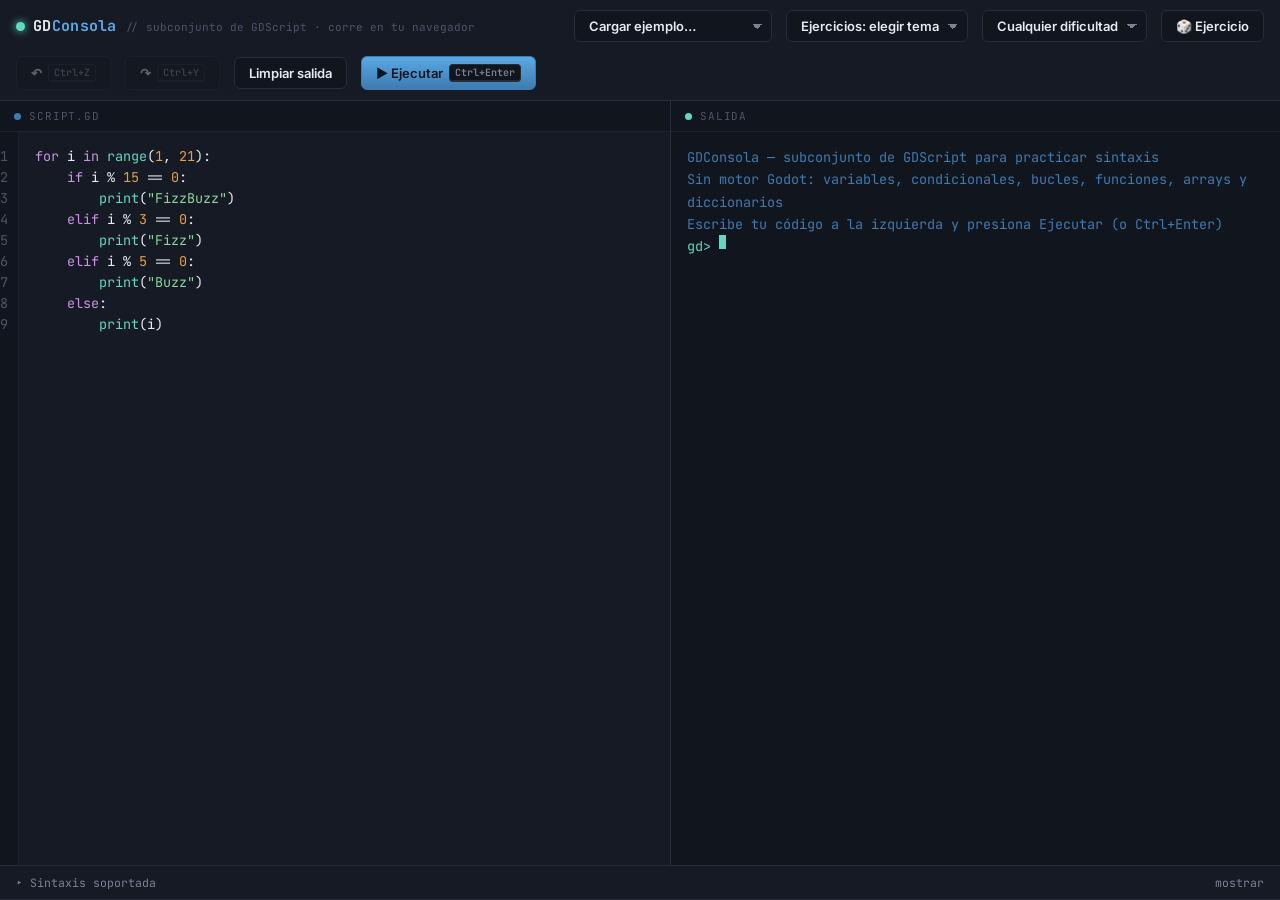
==== commit 7cdd6920: "Add files via upload" ====
--- a/gdconsola.html
+++ b/gdconsola.html
@@ -30,6 +30,12 @@
     --text:#e7eaf1;
     --text-muted:#7b8296;
     --text-faint:#4d5468;
+    --syn-kw:#c993e0;
+    --syn-str:#8bd49c;
+    --syn-num:#e8a33d;
+    --syn-func:#5aa9e6;
+    --syn-comment:#4d5468;
+    --syn-builtin:#5fd9c0;
   }
   *{box-sizing:border-box;}
   html,body{margin:0;padding:0;height:100%;background:var(--bg);}
@@ -95,6 +101,7 @@
   }
   .btn:hover{border-color:var(--blue-dim); background:#161c28;}
   .btn:active{transform:translateY(1px);}
+  .btn:disabled{opacity:.35; cursor:default; pointer-events:none;}
   .btn-run{
     background:linear-gradient(180deg,#5aa9e6,#3d7bb0);
     border-color:#3d7bb0;
@@ -173,13 +180,16 @@
     overflow:hidden;
     white-space:pre;
   }
-  textarea#code{
+  .code-area{
+    position:relative;
     flex:1;
-    resize:none;
-    border:none;
-    outline:none;
-    background:transparent;
-    color:var(--text);
+    min-width:0;
+    overflow:hidden;
+  }
+  .highlight-layer, textarea#code{
+    position:absolute;
+    inset:0;
+    margin:0;
     font-family:'JetBrains Mono',monospace;
     font-size:13.5px;
     line-height:21px;
@@ -188,7 +198,70 @@
     white-space:pre;
     overflow:auto;
   }
+  .highlight-layer{
+    color:var(--text);
+    pointer-events:none;
+    z-index:1;
+  }
+  .highlight-layer code{font-family:inherit;}
+  textarea#code{
+    resize:none;
+    border:none;
+    outline:none;
+    background:transparent;
+    color:transparent;
+    caret-color:var(--text);
+    z-index:2;
+  }
   textarea#code::selection{background:rgba(90,169,230,.28);}
+  .tok-kw{color:var(--syn-kw);}
+  .tok-str{color:var(--syn-str);}
+  .tok-num{color:var(--syn-num);}
+  .tok-func{color:var(--syn-func);}
+  .tok-comment{color:var(--syn-comment); font-style:italic;}
+  .tok-builtin{color:var(--syn-builtin);}
+
+  /* ---------- Autocomplete ---------- */
+  .autocomplete{
+    position:absolute;
+    z-index:5;
+    background:var(--panel);
+    border:1px solid var(--border);
+    border-radius:6px;
+    box-shadow:0 8px 24px rgba(0,0,0,.4);
+    min-width:180px;
+    max-width:280px;
+    max-height:180px;
+    overflow-y:auto;
+    display:none;
+    font-family:'JetBrains Mono',monospace;
+    font-size:12.5px;
+  }
+  .autocomplete.open{display:block;}
+  .ac-item{
+    padding:6px 10px;
+    cursor:pointer;
+    display:flex;
+    justify-content:space-between;
+    gap:10px;
+    color:var(--text);
+    white-space:nowrap;
+  }
+  .ac-item .ac-hint{color:var(--text-faint); font-size:11px;}
+  .ac-item.active, .ac-item:hover{background:var(--panel-2); color:var(--teal);}
+
+  /* ---------- Indent error banner ---------- */
+  .indent-error{
+    background:rgba(255,107,107,.08);
+    border:1px solid rgba(255,107,107,.35);
+    color:var(--red);
+    padding:8px 12px;
+    border-radius:6px;
+    font-family:'JetBrains Mono',monospace;
+    font-size:12.5px;
+    margin-bottom:8px;
+    white-space:pre-wrap;
+  }
 
   /* ---------- Console ---------- */
   .console{
@@ -278,6 +351,25 @@
     border-radius:20px;
     font-weight:700;
   }
+  .exercise-diff-pill{
+    font-family:'JetBrains Mono',monospace;
+    font-size:10.5px;
+    text-transform:uppercase;
+    letter-spacing:.06em;
+    padding:2px 9px;
+    border-radius:20px;
+    font-weight:700;
+    border:1px solid;
+  }
+  .exercise-diff-pill.facil{color:var(--teal); border-color:rgba(95,217,192,.5); background:rgba(95,217,192,.08);}
+  .exercise-diff-pill.medio{color:var(--amber); border-color:rgba(232,163,61,.5); background:rgba(232,163,61,.08);}
+  .exercise-diff-pill.dificil{color:var(--red); border-color:rgba(255,107,107,.5); background:rgba(255,107,107,.08);}
+  .exercise-solved-badge{
+    font-family:'JetBrains Mono',monospace;
+    font-size:11px;
+    color:var(--teal);
+    margin-left:auto;
+  }
   .exercise-title{
     font-weight:700;
     font-size:14px;
@@ -324,6 +416,45 @@
   .exercise-result.show{display:block;}
   .exercise-result.pass{background:rgba(95,217,192,.08); border:1px solid rgba(95,217,192,.35); color:var(--teal);}
   .exercise-result.fail{background:rgba(255,107,107,.08); border:1px solid rgba(255,107,107,.35); color:var(--red);}
+
+  .exercise-stats{
+    display:flex;
+    align-items:center;
+    gap:14px;
+    flex-wrap:wrap;
+    margin:2px 0 10px 0;
+    font-family:'JetBrains Mono',monospace;
+    font-size:11.5px;
+    color:var(--text-muted);
+  }
+  .exercise-stats .stat-streak{color:var(--amber); font-weight:600;}
+  .exercise-progress-bar{
+    flex:1;
+    min-width:80px;
+    max-width:160px;
+    height:6px;
+    border-radius:3px;
+    background:var(--panel-2);
+    border:1px solid var(--border-soft);
+    overflow:hidden;
+  }
+  .exercise-progress-bar-fill{
+    height:100%;
+    background:linear-gradient(90deg,var(--teal),var(--blue));
+    border-radius:3px;
+    transition:width .3s ease;
+  }
+  .reset-progress-link{
+    color:var(--text-faint);
+    text-decoration:underline;
+    cursor:pointer;
+    background:none;
+    border:none;
+    font-family:inherit;
+    font-size:inherit;
+    padding:0;
+  }
+  .reset-progress-link:hover{color:var(--red);}
 
   /* ---------- Responsive ---------- */
   @media (max-width:760px){
@@ -349,7 +480,15 @@
     <select id="exerciseTopic" class="btn" title="Tema de ejercicios">
       <option value="">Ejercicios: elegir tema</option>
     </select>
+    <select id="exerciseDifficulty" class="btn" title="Dificultad">
+      <option value="">Cualquier dificultad</option>
+      <option value="facil">🟢 Fácil</option>
+      <option value="medio">🟡 Medio</option>
+      <option value="dificil">🔴 Difícil</option>
+    </select>
     <button class="btn" id="exerciseBtn">🎲 Ejercicio</button>
+    <button class="btn" id="undoBtn" title="Deshacer">↶ <kbd>Ctrl+Z</kbd></button>
+    <button class="btn" id="redoBtn" title="Rehacer">↷ <kbd>Ctrl+Y</kbd></button>
     <button class="btn" id="clearBtn">Limpiar salida</button>
     <button class="btn btn-run" id="runBtn">▶ Ejecutar <kbd>Ctrl+Enter</kbd></button>
   </div>
@@ -357,9 +496,18 @@
   <div class="exercise-panel" id="exercisePanel">
     <div class="exercise-head">
       <span class="exercise-topic-pill" id="exerciseTopicLabel"></span>
+      <span class="exercise-diff-pill" id="exerciseDiffLabel"></span>
       <span class="exercise-title" id="exerciseTitle"></span>
+      <span class="exercise-solved-badge" id="exerciseSolvedBadge" style="display:none;">✓ ya resuelto antes</span>
     </div>
     <p class="exercise-prompt" id="exercisePrompt"></p>
+    <div class="exercise-stats" id="exerciseStats">
+      <span id="statProgressText">✓ 0/0 resueltos</span>
+      <div class="exercise-progress-bar"><div class="exercise-progress-bar-fill" id="statProgressFill" style="width:0%"></div></div>
+      <span class="stat-streak" id="statStreak">🔥 racha 0</span>
+      <span id="statBest">mejor: 0</span>
+      <button class="reset-progress-link" id="resetProgressBtn">reiniciar progreso</button>
+    </div>
     <div class="exercise-actions">
       <button class="btn btn-verify" id="verifyBtn">✓ Verificar</button>
       <button class="btn" id="nextExerciseBtn">🎲 Otro ejercicio</button>
@@ -373,7 +521,11 @@
       <div class="pane-head"><span class="file-dot"></span> script.gd</div>
       <div class="editor-wrap">
         <div class="gutter" id="gutter">1</div>
-        <textarea id="code" spellcheck="false" autocapitalize="off" autocomplete="off"></textarea>
+        <div class="code-area" id="codeArea">
+          <pre class="highlight-layer" id="highlight" aria-hidden="true"><code id="highlightCode"></code></pre>
+          <textarea id="code" spellcheck="false" autocapitalize="off" autocomplete="off"></textarea>
+          <div class="autocomplete" id="autocomplete"></div>
+        </div>
       </div>
     </div>
     <div class="pane pane-console">
@@ -1111,6 +1263,12 @@
 const refToggle = document.getElementById('refToggle');
 const refPanel = document.getElementById('refPanel');
 const refArrow = document.getElementById('refArrow');
+const highlightCodeEl = document.getElementById('highlightCode');
+const highlightEl = document.getElementById('highlight');
+const codeAreaEl = document.getElementById('codeArea');
+const autocompleteEl = document.getElementById('autocomplete');
+const undoBtn = document.getElementById('undoBtn');
+const redoBtn = document.getElementById('redoBtn');
 
 const EXAMPLES = {
   "Variables y tipos": `var nombre = "Ana"
@@ -1191,8 +1349,7 @@
 }
 examplesEl.addEventListener('change', () => {
   if (examplesEl.value) {
-    codeEl.value = EXAMPLES[examplesEl.value];
-    updateGutter();
+    setEditorValue(EXAMPLES[examplesEl.value], EXAMPLES[examplesEl.value].length, true);
     examplesEl.value = '';
     codeEl.focus();
   }
@@ -1205,15 +1362,337 @@
   for (let i = 1; i <= lines; i++) out += i + '\n';
   gutterEl.textContent = out;
 }
-codeEl.addEventListener('input', updateGutter);
-codeEl.addEventListener('scroll', () => { gutterEl.scrollTop = codeEl.scrollTop; });
+
+// ---- syntax highlighting ----
+function escapeHtml(s) {
+  return s.replace(/&/g, '&amp;').replace(/</g, '&lt;').replace(/>/g, '&gt;');
+}
+
+const HL_KEYWORDS = new Set(['var','if','elif','else','for','in','while','func','return','break','continue','pass','and','or','not']);
+const HL_CONSTS = new Set(['true','false','null']);
+const HL_BUILTINS = new Set(['len','str','int','float','abs','min','max','floor','ceil','round','randi','randf','randi_range','typeof','range','keys','values','print','prints','printerr']);
+const HL_RE = /(#[^\n]*)|("(?:\\.|[^"\\])*"|'(?:\\.|[^'\\])*')|\b(\d+\.\d+|\d+)\b|\b([A-Za-z_]\w*)\b/g;
+
+function highlightToHtml(code) {
+  let out = '';
+  let last = 0;
+  let m;
+  let prevWasFunc = false;
+  HL_RE.lastIndex = 0;
+  while ((m = HL_RE.exec(code))) {
+    out += escapeHtml(code.slice(last, m.index));
+    last = HL_RE.lastIndex;
+    if (m[1] !== undefined) {
+      out += `<span class="tok-comment">${escapeHtml(m[1])}</span>`;
+      prevWasFunc = false;
+    } else if (m[2] !== undefined) {
+      out += `<span class="tok-str">${escapeHtml(m[2])}</span>`;
+      prevWasFunc = false;
+    } else if (m[3] !== undefined) {
+      out += `<span class="tok-num">${escapeHtml(m[3])}</span>`;
+      prevWasFunc = false;
+    } else if (m[4] !== undefined) {
+      const word = m[4];
+      if (prevWasFunc) {
+        out += `<span class="tok-func">${escapeHtml(word)}</span>`;
+      } else if (HL_KEYWORDS.has(word) || HL_CONSTS.has(word)) {
+        out += `<span class="tok-kw">${escapeHtml(word)}</span>`;
+      } else if (HL_BUILTINS.has(word)) {
+        out += `<span class="tok-builtin">${escapeHtml(word)}</span>`;
+      } else if (/^\s*\(/.test(code.slice(last))) {
+        out += `<span class="tok-func">${escapeHtml(word)}</span>`;
+      } else {
+        out += escapeHtml(word);
+      }
+      prevWasFunc = (word === 'func');
+    }
+  }
+  out += escapeHtml(code.slice(last));
+  return out;
+}
+
+function updateHighlight() {
+  highlightCodeEl.innerHTML = highlightToHtml(codeEl.value) + '\n';
+}
+
+function syncOverlayScroll() {
+  gutterEl.scrollTop = codeEl.scrollTop;
+  highlightEl.scrollTop = codeEl.scrollTop;
+  highlightEl.scrollLeft = codeEl.scrollLeft;
+}
+
+// ---- undo / redo history ----
+let editHistory = [''];
+let historyIndex = 0;
+let historyTimer = null;
+const MAX_HISTORY = 300;
+
+function commitHistory() {
+  const v = codeEl.value;
+  if (v === editHistory[historyIndex]) return;
+  editHistory = editHistory.slice(0, historyIndex + 1);
+  editHistory.push(v);
+  if (editHistory.length > MAX_HISTORY) editHistory.shift();
+  historyIndex = editHistory.length - 1;
+  updateUndoRedoButtons();
+}
+
+function scheduleHistoryCommit() {
+  clearTimeout(historyTimer);
+  historyTimer = setTimeout(commitHistory, 450);
+}
+
+function updateUndoRedoButtons() {
+  undoBtn.disabled = historyIndex <= 0;
+  redoBtn.disabled = historyIndex >= editHistory.length - 1;
+}
+
+function afterProgrammaticEdit() {
+  updateGutter();
+  updateHighlight();
+  closeAutocomplete();
+}
+
+// sets editor content programmatically (examples, snippets, undo/redo) and records history
+function setEditorValue(text, cursorPos, commitNow) {
+  clearTimeout(historyTimer);
+  if (commitNow) commitHistory();
+  codeEl.value = text;
+  codeEl.selectionStart = codeEl.selectionEnd = (cursorPos === undefined ? text.length : cursorPos);
+  afterProgrammaticEdit();
+  commitHistory();
+}
+
+function undo() {
+  clearTimeout(historyTimer);
+  commitHistory();
+  if (historyIndex > 0) {
+    historyIndex--;
+    codeEl.value = editHistory[historyIndex];
+    codeEl.selectionStart = codeEl.selectionEnd = codeEl.value.length;
+    afterProgrammaticEdit();
+    updateUndoRedoButtons();
+  }
+}
+
+function redo() {
+  if (historyIndex < editHistory.length - 1) {
+    historyIndex++;
+    codeEl.value = editHistory[historyIndex];
+    codeEl.selectionStart = codeEl.selectionEnd = codeEl.value.length;
+    afterProgrammaticEdit();
+    updateUndoRedoButtons();
+  }
+}
+
+undoBtn.addEventListener('click', undo);
+redoBtn.addEventListener('click', redo);
+
+// ---- snippets / autocomplete ----
+const SNIPPETS = {
+  'if': { template: 'if «cond»:\n    ', desc: 'condicional' },
+  'elif': { template: 'elif «cond»:\n    ', desc: 'condicional adicional' },
+  'else': { template: 'else:\n    ', desc: 'alternativa' },
+  'for': { template: 'for i in range(«n»):\n    ', desc: 'bucle for' },
+  'while': { template: 'while «cond»:\n    ', desc: 'bucle while' },
+  'func': { template: 'func «nombre»(«params»):\n    ', desc: 'función' },
+  'var': { template: 'var «nombre» = «valor»', desc: 'variable' },
+  'print': { template: 'print(«valor»)', desc: 'imprimir' },
+  'return': { template: 'return «valor»', desc: 'retornar' },
+  'break': { template: 'break', desc: 'salir del bucle' },
+  'continue': { template: 'continue', desc: 'siguiente iteración' },
+  'pass': { template: 'pass', desc: 'no-op' },
+  'range': { template: 'range(«n»)', desc: 'builtin' },
+  'len': { template: 'len(«valor»)', desc: 'builtin' },
+};
+const SNIPPET_KEYS = Object.keys(SNIPPETS);
+
+function buildSnippetInsertion(template) {
+  let result = '';
+  let selStart = -1, selEnd = -1;
+  let firstDone = false;
+  let i = 0;
+  while (i < template.length) {
+    if (template[i] === '«') {
+      const end = template.indexOf('»', i);
+      const word = template.slice(i + 1, end);
+      if (!firstDone) { selStart = result.length; }
+      result += word;
+      if (!firstDone) { selEnd = result.length; firstDone = true; }
+      i = end + 1;
+    } else {
+      result += template[i]; i++;
+    }
+  }
+  if (selStart === -1) { selStart = selEnd = result.length; }
+  return { text: result, selStart, selEnd };
+}
+
+let acItems = [];
+let acIndex = 0;
+let acWordStart = 0, acWordEnd = 0;
+
+function getCurrentWord() {
+  const pos = codeEl.selectionStart;
+  const text = codeEl.value;
+  let start = pos;
+  while (start > 0 && /[A-Za-z_0-9]/.test(text[start - 1])) start--;
+  return { word: text.slice(start, pos), start, end: pos };
+}
+
+function getCaretCoords(textarea, position) {
+  const div = document.createElement('div');
+  const style = getComputedStyle(textarea);
+  ['boxSizing','width','paddingTop','paddingRight','paddingBottom','paddingLeft','borderTopWidth','borderRightWidth','borderBottomWidth','borderLeftWidth','fontFamily','fontSize','fontWeight','lineHeight','letterSpacing','tabSize'].forEach(p => { div.style[p] = style[p]; });
+  div.style.position = 'absolute';
+  div.style.visibility = 'hidden';
+  div.style.whiteSpace = 'pre';
+  div.style.top = '0';
+  div.style.left = '-9999px';
+  document.body.appendChild(div);
+  div.textContent = textarea.value.substring(0, position);
+  const span = document.createElement('span');
+  span.textContent = textarea.value.substring(position) || '.';
+  div.appendChild(span);
+  const rect = span.getBoundingClientRect();
+  const divRect = div.getBoundingClientRect();
+  const coords = { top: rect.top - divRect.top, left: rect.left - divRect.left };
+  document.body.removeChild(div);
+  return coords;
+}
+
+function closeAutocomplete() {
+  autocompleteEl.classList.remove('open');
+  autocompleteEl.innerHTML = '';
+  acItems = [];
+}
+
+function renderAutocomplete() {
+  autocompleteEl.innerHTML = '';
+  acItems.forEach((key, idx) => {
+    const div = document.createElement('div');
+    div.className = 'ac-item' + (idx === acIndex ? ' active' : '');
+    div.innerHTML = `<span>${key}</span><span class="ac-hint">${SNIPPETS[key].desc}</span>`;
+    div.addEventListener('mousedown', (e) => { e.preventDefault(); applySnippet(key); });
+    autocompleteEl.appendChild(div);
+  });
+}
+
+function openAutocompleteAt(start) {
+  const coords = getCaretCoords(codeEl, start);
+  autocompleteEl.style.left = (coords.left - codeEl.scrollLeft) + 'px';
+  autocompleteEl.style.top = (coords.top - codeEl.scrollTop + 21) + 'px';
+  autocompleteEl.classList.add('open');
+}
+
+function updateAutocomplete() {
+  const { word, start, end } = getCurrentWord();
+  if (!word) { closeAutocomplete(); return; }
+  const list = SNIPPET_KEYS.filter(k => k.startsWith(word.toLowerCase()));
+  if (list.length === 0) { closeAutocomplete(); return; }
+  acItems = list;
+  acIndex = 0;
+  acWordStart = start; acWordEnd = end;
+  renderAutocomplete();
+  openAutocompleteAt(start);
+}
+
+function applySnippet(key) {
+  const snip = SNIPPETS[key];
+  const { text, selStart, selEnd } = buildSnippetInsertion(snip.template);
+  const before = codeEl.value.slice(0, acWordStart);
+  const after = codeEl.value.slice(acWordEnd);
+  clearTimeout(historyTimer);
+  commitHistory();
+  codeEl.value = before + text + after;
+  codeEl.selectionStart = before.length + selStart;
+  codeEl.selectionEnd = before.length + selEnd;
+  afterProgrammaticEdit();
+  commitHistory();
+  codeEl.focus();
+}
+
+// ---- indentation checker ----
+function checkIndentation(code) {
+  const rawLines = code.split('\n');
+  const lines = [];
+  for (let i = 0; i < rawLines.length; i++) {
+    const raw = rawLines[i].replace(/\t/g, '    ');
+    const noComment = stripComment(raw);
+    const content = noComment.trim();
+    if (content === '') continue;
+    const indent = noComment.length - noComment.trimStart().length;
+    lines.push({ indent, content, lineNo: i + 1 });
+  }
+  const errors = [];
+  const warnings = [];
+  const stack = [0];
+  let expectIndent = false;
+  for (const line of lines) {
+    if (line.indent % 4 !== 0) {
+      warnings.push(`Línea ${line.lineNo}: la indentación (${line.indent} espacios) no es múltiplo de 4`);
+    }
+    if (expectIndent) {
+      if (line.indent <= stack[stack.length - 1]) {
+        errors.push(`Línea ${line.lineNo}: se esperaba un bloque indentado después de ':'`);
+      } else {
+        stack.push(line.indent);
+      }
+      expectIndent = false;
+    } else if (line.indent > stack[stack.length - 1]) {
+      errors.push(`Línea ${line.lineNo}: indentación inesperada (la línea anterior no termina en ':')`);
+      stack.push(line.indent);
+    } else if (line.indent < stack[stack.length - 1]) {
+      while (stack.length > 1 && stack[stack.length - 1] > line.indent) stack.pop();
+      if (stack[stack.length - 1] !== line.indent) {
+        errors.push(`Línea ${line.lineNo}: la indentación no coincide con ningún bloque anterior`);
+        stack.push(line.indent);
+      }
+    }
+    if (line.content.endsWith(':')) expectIndent = true;
+  }
+  return { errors, warnings };
+}
+
+// ---- event wiring ----
+codeEl.addEventListener('input', () => {
+  updateGutter();
+  updateHighlight();
+  scheduleHistoryCommit();
+  updateAutocomplete();
+});
+codeEl.addEventListener('scroll', syncOverlayScroll);
+codeEl.addEventListener('click', closeAutocomplete);
+codeEl.addEventListener('blur', () => setTimeout(closeAutocomplete, 150));
+
 codeEl.addEventListener('keydown', (e) => {
+  if (autocompleteEl.classList.contains('open')) {
+    if (e.key === 'ArrowDown') { e.preventDefault(); acIndex = (acIndex + 1) % acItems.length; renderAutocomplete(); return; }
+    if (e.key === 'ArrowUp') { e.preventDefault(); acIndex = (acIndex - 1 + acItems.length) % acItems.length; renderAutocomplete(); return; }
+    if (e.key === 'Enter' || e.key === 'Tab') { e.preventDefault(); applySnippet(acItems[acIndex]); return; }
+    if (e.key === 'Escape') { e.preventDefault(); closeAutocomplete(); return; }
+  }
+
+  if ((e.ctrlKey || e.metaKey) && !e.shiftKey && e.key.toLowerCase() === 'z') {
+    e.preventDefault();
+    undo();
+    return;
+  }
+  if (((e.ctrlKey || e.metaKey) && e.shiftKey && e.key.toLowerCase() === 'z') || ((e.ctrlKey || e.metaKey) && e.key.toLowerCase() === 'y')) {
+    e.preventDefault();
+    redo();
+    return;
+  }
+
   if (e.key === 'Tab') {
     e.preventDefault();
+    clearTimeout(historyTimer);
+    commitHistory();
     const s = codeEl.selectionStart, en = codeEl.selectionEnd;
     codeEl.value = codeEl.value.slice(0, s) + '    ' + codeEl.value.slice(en);
     codeEl.selectionStart = codeEl.selectionEnd = s + 4;
-    updateGutter();
+    afterProgrammaticEdit();
+    commitHistory();
   }
   if ((e.ctrlKey || e.metaKey) && e.key === 'Enter') {
     e.preventDefault();
@@ -1230,11 +1709,14 @@
     if (currentLine.trim().endsWith(':')) indent += '    ';
     if (indent) {
       e.preventDefault();
+      clearTimeout(historyTimer);
+      commitHistory();
       const en = codeEl.selectionEnd;
       const insert = '\n' + indent;
       codeEl.value = codeEl.value.slice(0, s) + insert + codeEl.value.slice(en);
       codeEl.selectionStart = codeEl.selectionEnd = s + insert.length;
-      updateGutter();
+      afterProgrammaticEdit();
+      commitHistory();
     }
   }
 });
@@ -1248,6 +1730,13 @@
   consoleEl.scrollTop = consoleEl.scrollHeight;
 }
 
+function printIndentBanner(errors) {
+  const div = document.createElement('div');
+  div.className = 'indent-error';
+  div.textContent = '✗ Errores de indentación — corrígelos antes de ejecutar:\n' + errors.map(e => '· ' + e).join('\n');
+  consoleEl.appendChild(div);
+}
+
 function clearConsole() {
   consoleEl.innerHTML = '';
 }
@@ -1255,6 +1744,14 @@
 function executeCode() {
   clearConsole();
   const code = codeEl.value;
+
+  const { errors, warnings } = checkIndentation(code);
+  if (errors.length > 0) {
+    printIndentBanner(errors);
+    return;
+  }
+  warnings.forEach(w => printLine('⚠ ' + w, 'system'));
+
   const interp = new Interpreter((msg, isErr) => printLine(msg, isErr ? 'stderr' : 'stdout'));
   const t0 = performance.now();
   try {
@@ -1283,85 +1780,208 @@
   variables: {
     label: 'Variables',
     items: [
-      { title: 'Declarar e imprimir', prompt: 'Crea una variable llamada <code>mensaje</code> con el valor <code>"Hola GDScript"</code> e imprímela con <code>print()</code>.', expected: 'Hola GDScript' },
-      { title: 'Suma de dos variables', prompt: 'Crea dos variables <code>a = 8</code> y <code>b = 15</code>. Imprime su suma con <code>print(a + b)</code>.', expected: '23' },
-      { title: 'Intercambiar valores', prompt: 'Crea <code>x = 3</code> e <code>y = 9</code>. Imprime primero el valor de <code>y</code> y luego el de <code>x</code>, cada uno con su propio <code>print()</code>.', expected: '9\n3' },
-      { title: 'Concatenar texto', prompt: 'Crea <code>nombre = "Luna"</code> y <code>edad = 12</code>. Imprime exactamente <code>Luna tiene 12 años</code> usando un solo <code>print(nombre, " tiene ", edad, " años")</code>.', expected: 'Luna tiene 12 años' },
-      { title: 'Tipo de dato', prompt: 'Crea <code>var valor = 3.5</code>. Imprime su tipo con <code>print(typeof(valor))</code>.', expected: 'float' },
+      { id: 'variables-1', difficulty: 'facil', title: 'Declarar e imprimir', prompt: 'Crea una variable llamada <code>mensaje</code> con el valor <code>"Hola GDScript"</code> e imprímela con <code>print()</code>.', expected: 'Hola GDScript' },
+      { id: 'variables-2', difficulty: 'facil', title: 'Suma de dos variables', prompt: 'Crea dos variables <code>a = 8</code> y <code>b = 15</code>. Imprime su suma con <code>print(a + b)</code>.', expected: '23' },
+      { id: 'variables-3', difficulty: 'facil', title: 'Intercambiar valores', prompt: 'Crea <code>x = 3</code> e <code>y = 9</code>. Imprime primero el valor de <code>y</code> y luego el de <code>x</code>, cada uno con su propio <code>print()</code>.', expected: '9\n3' },
+      { id: 'variables-4', difficulty: 'medio', title: 'Concatenar texto', prompt: 'Crea <code>nombre = "Luna"</code> y <code>edad = 12</code>. Imprime exactamente <code>Luna tiene 12 años</code> usando un solo <code>print(nombre, " tiene ", edad, " años")</code>.', expected: 'Luna tiene 12 años' },
+      { id: 'variables-5', difficulty: 'medio', title: 'Tipo de dato', prompt: 'Crea <code>var valor = 3.5</code>. Imprime su tipo con <code>print(typeof(valor))</code>.', expected: 'float' },
+      { id: 'variables-6', difficulty: 'facil', title: 'Multiplicación simple', prompt: 'Crea <code>a = 6</code> y <code>b = 7</code>. Imprime su producto con <code>print(a * b)</code>.', expected: '42' },
+      { id: 'variables-7', difficulty: 'facil', title: 'Asignación compuesta', prompt: 'Crea <code>contador = 10</code>. Súmale 5 con <code>contador += 5</code> e imprímelo.', expected: '15' },
+      { id: 'variables-8', difficulty: 'medio', title: 'Conversión de tipo', prompt: 'Crea <code>texto = "42"</code>. Imprime <code>int(texto) + 8</code>.', expected: '50' },
+      { id: 'variables-9', difficulty: 'facil', title: 'Valor absoluto', prompt: 'Crea <code>n = -15</code>. Imprime <code>abs(n)</code>.', expected: '15' },
+      { id: 'variables-10', difficulty: 'medio', title: 'Booleanos combinados', prompt: 'Crea <code>activo = true</code> y <code>nivel = 5</code>. Imprime <code>activo and nivel > 3</code>.', expected: 'true' },
     ]
   },
   condicionales: {
     label: 'Condicionales',
     items: [
-      { title: 'Comparar con 5', prompt: 'Crea <code>num = 7</code>. Si <code>num</code> es mayor que 5, imprime <code>"Mayor"</code>. Si no, imprime <code>"Menor o igual"</code>.', expected: 'Mayor' },
-      { title: 'Positivo, negativo o cero', prompt: 'Crea <code>num = -4</code>. Usa <code>if/elif/else</code> para imprimir <code>"Positivo"</code> si es mayor que 0, <code>"Negativo"</code> si es menor que 0, o <code>"Cero"</code> si es igual.', expected: 'Negativo' },
-      { title: 'Par o impar', prompt: 'Crea <code>num = 17</code>. Imprime <code>"Par"</code> si <code>num % 2 == 0</code>, si no imprime <code>"Impar"</code>.', expected: 'Impar' },
-      { title: 'Rango de edad', prompt: 'Crea <code>edad = 65</code>. Con <code>if/elif/else</code> imprime <code>"Niño"</code> si es menor a 13, <code>"Adolescente"</code> si es menor a 18, <code>"Adulto"</code> si es menor a 65, o <code>"Adulto mayor"</code> en cualquier otro caso.', expected: 'Adulto mayor' },
-      { title: 'Nota aprobatoria', prompt: 'Crea <code>nota = 6.5</code>. Imprime <code>"Aprobado"</code> si <code>nota >= 6</code>, si no imprime <code>"Reprobado"</code>.', expected: 'Aprobado' },
+      { id: 'condicionales-1', difficulty: 'facil', title: 'Comparar con 5', prompt: 'Crea <code>num = 7</code>. Si <code>num</code> es mayor que 5, imprime <code>"Mayor"</code>. Si no, imprime <code>"Menor o igual"</code>.', expected: 'Mayor' },
+      { id: 'condicionales-2', difficulty: 'medio', title: 'Positivo, negativo o cero', prompt: 'Crea <code>num = -4</code>. Usa <code>if/elif/else</code> para imprimir <code>"Positivo"</code> si es mayor que 0, <code>"Negativo"</code> si es menor que 0, o <code>"Cero"</code> si es igual.', expected: 'Negativo' },
+      { id: 'condicionales-3', difficulty: 'facil', title: 'Par o impar', prompt: 'Crea <code>num = 17</code>. Imprime <code>"Par"</code> si <code>num % 2 == 0</code>, si no imprime <code>"Impar"</code>.', expected: 'Impar' },
+      { id: 'condicionales-4', difficulty: 'medio', title: 'Rango de edad', prompt: 'Crea <code>edad = 65</code>. Con <code>if/elif/else</code> imprime <code>"Niño"</code> si es menor a 13, <code>"Adolescente"</code> si es menor a 18, <code>"Adulto"</code> si es menor a 65, o <code>"Adulto mayor"</code> en cualquier otro caso.', expected: 'Adulto mayor' },
+      { id: 'condicionales-5', difficulty: 'facil', title: 'Nota aprobatoria', prompt: 'Crea <code>nota = 6.5</code>. Imprime <code>"Aprobado"</code> si <code>nota >= 6</code>, si no imprime <code>"Reprobado"</code>.', expected: 'Aprobado' },
+      { id: 'condicionales-6', difficulty: 'medio', title: 'Múltiplo de 3 y 5', prompt: 'Crea <code>num = 30</code>. Si es múltiplo de 3 <b>y</b> de 5 imprime <code>"FizzBuzz"</code>, si no imprime <code>"No"</code>.', expected: 'FizzBuzz' },
+      { id: 'condicionales-7', difficulty: 'facil', title: 'Comparar strings', prompt: 'Crea <code>nombre = "Ana"</code>. Si <code>nombre == "Ana"</code> imprime <code>"Coincide"</code>, si no imprime <code>"No coincide"</code>.', expected: 'Coincide' },
+      { id: 'condicionales-8', difficulty: 'medio', title: 'Validar rango', prompt: 'Crea <code>x = 55</code>. Si <code>x</code> está entre 1 y 100 (inclusive) imprime <code>"En rango"</code>, si no imprime <code>"Fuera de rango"</code>.', expected: 'En rango' },
+      { id: 'condicionales-9', difficulty: 'dificil', title: 'Negar una condición', prompt: 'Crea <code>n = 0</code>. Usa <code>not n</code> en un <code>if</code> para imprimir <code>"Es cero"</code> si <code>n</code> es "falsy", si no imprime <code>"No es cero"</code>.', expected: 'Es cero' },
+      { id: 'condicionales-10', difficulty: 'medio', title: 'Categoría de nota', prompt: 'Crea <code>nota = 82</code>. Con <code>if/elif/elif/else</code> imprime <code>"A"</code> (>=90), <code>"B"</code> (>=80), <code>"C"</code> (>=70) o <code>"D"</code>.', expected: 'B' },
     ]
   },
   bucles: {
     label: 'Bucles',
     items: [
-      { title: 'Contar del 1 al 5', prompt: 'Usa un <code>for</code> con <code>range()</code> para imprimir los números del 1 al 5, cada uno en su propia línea.', expected: '1\n2\n3\n4\n5' },
-      { title: 'Sumar del 1 al 10', prompt: 'Usa un <code>for</code> con <code>range()</code> para sumar los números del 1 al 10 en una variable <code>suma</code>, y al final imprime el resultado con un solo <code>print()</code>.', expected: '55' },
-      { title: 'Tabla del 3', prompt: 'Con un <code>for</code>, imprime la tabla del 3 del 1 al 5. Cada línea con <code>print(3, " x ", i, " = ", 3*i)</code>.', expected: '3 x 1 = 3\n3 x 2 = 6\n3 x 3 = 9\n3 x 4 = 12\n3 x 5 = 15' },
-      { title: 'Pares con while', prompt: 'Usa un <code>while</code> para imprimir los números pares del 2 al 10 (2,4,6,8,10), cada uno en su propia línea.', expected: '2\n4\n6\n8\n10' },
-      { title: 'Saltar múltiplos de 3', prompt: 'Usa un <code>for</code> con <code>range(1, 11)</code> y <code>continue</code> para imprimir todos los números del 1 al 10 excepto los múltiplos de 3.', expected: '1\n2\n4\n5\n7\n8\n10' },
+      { id: 'bucles-1', difficulty: 'facil', title: 'Contar del 1 al 5', prompt: 'Usa un <code>for</code> con <code>range()</code> para imprimir los números del 1 al 5, cada uno en su propia línea.', expected: '1\n2\n3\n4\n5' },
+      { id: 'bucles-2', difficulty: 'medio', title: 'Sumar del 1 al 10', prompt: 'Usa un <code>for</code> con <code>range()</code> para sumar los números del 1 al 10 en una variable <code>suma</code>, y al final imprime el resultado con un solo <code>print()</code>.', expected: '55' },
+      { id: 'bucles-3', difficulty: 'medio', title: 'Tabla del 3', prompt: 'Con un <code>for</code>, imprime la tabla del 3 del 1 al 5. Cada línea con <code>print(3, " x ", i, " = ", 3*i)</code>.', expected: '3 x 1 = 3\n3 x 2 = 6\n3 x 3 = 9\n3 x 4 = 12\n3 x 5 = 15' },
+      { id: 'bucles-4', difficulty: 'facil', title: 'Pares con while', prompt: 'Usa un <code>while</code> para imprimir los números pares del 2 al 10 (2,4,6,8,10), cada uno en su propia línea.', expected: '2\n4\n6\n8\n10' },
+      { id: 'bucles-5', difficulty: 'medio', title: 'Saltar múltiplos de 3', prompt: 'Usa un <code>for</code> con <code>range(1, 11)</code> y <code>continue</code> para imprimir todos los números del 1 al 10 excepto los múltiplos de 3.', expected: '1\n2\n4\n5\n7\n8\n10' },
+      { id: 'bucles-6', difficulty: 'medio', title: 'Cuenta regresiva', prompt: 'Usa <code>range(5, 0, -1)</code> en un <code>for</code> para imprimir del 5 al 1, cada uno en su propia línea.', expected: '5\n4\n3\n2\n1' },
+      { id: 'bucles-7', difficulty: 'dificil', title: 'Suma con while y break', prompt: 'Crea <code>i = 0</code> y <code>suma = 0</code>. Con <code>while true:</code> suma <code>i</code> a <code>suma</code> y aumenta <code>i</code> en 1, usando <code>if i >= 5: break</code> para detenerte. Imprime <code>suma</code> al final.', expected: '10' },
+      { id: 'bucles-8', difficulty: 'medio', title: 'Bucle anidado', prompt: 'Usa dos <code>for</code> anidados con <code>range(1, 3)</code> para imprimir <code>print(i, "-", j)</code> para cada combinación.', expected: '1-1\n1-2\n2-1\n2-2' },
+      { id: 'bucles-9', difficulty: 'medio', title: 'Filtrar impares con continue', prompt: 'Usa un <code>for</code> con <code>range(1, 11)</code> y <code>continue</code> para imprimir solo los números pares del 1 al 10.', expected: '2\n4\n6\n8\n10' },
+      { id: 'bucles-10', difficulty: 'facil', title: 'Recorrer un string', prompt: 'Crea <code>palabra = "sol"</code>. Usa un <code>for</code> para imprimir cada letra en su propia línea.', expected: 's\no\nl' },
     ]
   },
   funciones: {
     label: 'Funciones',
     items: [
-      { title: 'Función simple', prompt: 'Crea una función <code>saludar(nombre)</code> que retorne <code>"Hola, " + nombre + "!"</code>. Llama <code>saludar("Mundo")</code> e imprime el resultado.', expected: 'Hola, Mundo!' },
-      { title: 'Suma de dos números', prompt: 'Crea una función <code>sumar(a, b)</code> que retorne <code>a + b</code>. Imprime <code>sumar(4, 9)</code>.', expected: '13' },
-      { title: 'Es par', prompt: 'Crea <code>es_par(n)</code> que retorne <code>true</code> si <code>n</code> es par y <code>false</code> si no. Imprime <code>es_par(10)</code> y luego <code>es_par(7)</code>, cada uno en su propia línea.', expected: 'true\nfalse' },
-      { title: 'Factorial recursivo', prompt: 'Crea una función recursiva <code>factorial(n)</code> (caso base: <code>n <= 1</code> retorna 1). Imprime <code>factorial(6)</code>.', expected: '720' },
-      { title: 'Máximo de dos', prompt: 'Crea <code>mayor(a, b)</code> que retorne el mayor de los dos con <code>if/else</code>. Imprime <code>mayor(15, 9)</code>.', expected: '15' },
+      { id: 'funciones-1', difficulty: 'facil', title: 'Función simple', prompt: 'Crea una función <code>saludar(nombre)</code> que retorne <code>"Hola, " + nombre + "!"</code>. Llama <code>saludar("Mundo")</code> e imprime el resultado.', expected: 'Hola, Mundo!' },
+      { id: 'funciones-2', difficulty: 'facil', title: 'Suma de dos números', prompt: 'Crea una función <code>sumar(a, b)</code> que retorne <code>a + b</code>. Imprime <code>sumar(4, 9)</code>.', expected: '13' },
+      { id: 'funciones-3', difficulty: 'medio', title: 'Es par', prompt: 'Crea <code>es_par(n)</code> que retorne <code>true</code> si <code>n</code> es par y <code>false</code> si no. Imprime <code>es_par(10)</code> y luego <code>es_par(7)</code>, cada uno en su propia línea.', expected: 'true\nfalse' },
+      { id: 'funciones-4', difficulty: 'dificil', title: 'Factorial recursivo', prompt: 'Crea una función recursiva <code>factorial(n)</code> (caso base: <code>n <= 1</code> retorna 1). Imprime <code>factorial(6)</code>.', expected: '720' },
+      { id: 'funciones-5', difficulty: 'medio', title: 'Máximo de dos', prompt: 'Crea <code>mayor(a, b)</code> que retorne el mayor de los dos con <code>if/else</code>. Imprime <code>mayor(15, 9)</code>.', expected: '15' },
+      { id: 'funciones-6', difficulty: 'facil', title: 'Función sin retorno', prompt: 'Crea <code>despedir(nombre)</code> que imprima directamente <code>"Chau, " + nombre + "!"</code> (sin usar <code>return</code>). Llama <code>despedir("Tom")</code>.', expected: 'Chau, Tom!' },
+      { id: 'funciones-7', difficulty: 'medio', title: 'Promedio de tres', prompt: 'Crea <code>promedio(a, b, c)</code> que retorne <code>(a + b + c) / 3</code>. Imprime <code>promedio(4, 5, 9)</code>.', expected: '6' },
+      { id: 'funciones-8', difficulty: 'dificil', title: 'Fibonacci recursivo', prompt: 'Crea <code>fib(n)</code> recursiva (caso base <code>n <= 1</code> retorna <code>n</code>). Imprime <code>fib(7)</code>.', expected: '13' },
+      { id: 'funciones-9', difficulty: 'medio', title: 'Función con array', prompt: 'Crea <code>contiene_par(lista)</code> que recorra la lista y retorne <code>true</code> si encuentra algún número par, o <code>false</code> si no. Imprime <code>contiene_par([1, 3, 5, 4])</code>.', expected: 'true' },
+      { id: 'funciones-10', difficulty: 'medio', title: 'Función que llama a otra', prompt: 'Crea <code>cuadrado(n)</code> que retorne <code>n * n</code>, y <code>suma_cuadrados(a, b)</code> que retorne <code>cuadrado(a) + cuadrado(b)</code>. Imprime <code>suma_cuadrados(3, 4)</code>.', expected: '25' },
     ]
   },
   arrays: {
     label: 'Arrays',
     items: [
-      { title: 'Crear e imprimir', prompt: 'Crea <code>numeros = [10, 20, 30]</code> e imprímelo directamente con <code>print(numeros)</code>.', expected: '[10, 20, 30]' },
-      { title: 'Agregar elemento', prompt: 'Crea <code>numeros = [1, 2, 3]</code>. Usa <code>.append()</code> para agregar el 4. Imprime el array completo.', expected: '[1, 2, 3, 4]' },
-      { title: 'Tamaño del array', prompt: 'Crea <code>frutas = ["manzana", "pera", "uva", "kiwi"]</code>. Imprime su tamaño con <code>print(frutas.size())</code>.', expected: '4' },
-      { title: 'Recorrer y sumar', prompt: 'Crea <code>numeros = [4, 8, 15, 16, 23]</code>. Usa un <code>for</code> para sumar todos sus elementos en <code>suma</code>, luego imprime el resultado.', expected: '66' },
-      { title: 'Buscar elemento', prompt: 'Crea <code>colores = ["rojo", "verde", "azul"]</code>. Imprime directamente el resultado de <code>colores.has("verde")</code>.', expected: 'true' },
+      { id: 'arrays-1', difficulty: 'facil', title: 'Crear e imprimir', prompt: 'Crea <code>numeros = [10, 20, 30]</code> e imprímelo directamente con <code>print(numeros)</code>.', expected: '[10, 20, 30]' },
+      { id: 'arrays-2', difficulty: 'facil', title: 'Agregar elemento', prompt: 'Crea <code>numeros = [1, 2, 3]</code>. Usa <code>.append()</code> para agregar el 4. Imprime el array completo.', expected: '[1, 2, 3, 4]' },
+      { id: 'arrays-3', difficulty: 'facil', title: 'Tamaño del array', prompt: 'Crea <code>frutas = ["manzana", "pera", "uva", "kiwi"]</code>. Imprime su tamaño con <code>print(frutas.size())</code>.', expected: '4' },
+      { id: 'arrays-4', difficulty: 'medio', title: 'Recorrer y sumar', prompt: 'Crea <code>numeros = [4, 8, 15, 16, 23]</code>. Usa un <code>for</code> para sumar todos sus elementos en <code>suma</code>, luego imprime el resultado.', expected: '66' },
+      { id: 'arrays-5', difficulty: 'facil', title: 'Buscar elemento', prompt: 'Crea <code>colores = ["rojo", "verde", "azul"]</code>. Imprime directamente el resultado de <code>colores.has("verde")</code>.', expected: 'true' },
+      { id: 'arrays-6', difficulty: 'facil', title: 'Eliminar elemento', prompt: 'Crea <code>lista = [1, 2, 3, 4, 5]</code>. Usa <code>.erase(3)</code> para quitar el valor 3. Imprime la lista.', expected: '[1, 2, 4, 5]' },
+      { id: 'arrays-7', difficulty: 'facil', title: 'Invertir array', prompt: 'Crea <code>letras = ["a", "b", "c"]</code>. Usa <code>.reverse()</code> e imprime el resultado.', expected: '[c, b, a]' },
+      { id: 'arrays-8', difficulty: 'medio', title: 'Duplicar sin afectar el original', prompt: 'Crea <code>original = [1, 2, 3]</code>. Crea <code>copia = original.duplicate()</code>, agrégale un 4 con <code>.append()</code>, e imprime primero <code>original</code> y luego <code>copia</code>.', expected: '[1, 2, 3]\n[1, 2, 3, 4]' },
+      { id: 'arrays-9', difficulty: 'medio', title: 'Ordenar de mayor a menor', prompt: 'Crea <code>n = [5, 1, 4, 2, 3]</code>. Usa <code>.sort()</code> y luego <code>.reverse()</code> para dejarlo de mayor a menor. Imprímelo.', expected: '[5, 4, 3, 2, 1]' },
+      { id: 'arrays-10', difficulty: 'dificil', title: 'Filtrar mayores a 10', prompt: 'Crea <code>numeros = [3, 8, 12, 7, 20, 5]</code> y una lista vacía <code>mayores = []</code>. Recórrela y agrega a <code>mayores</code> los valores mayores a 10. Imprime <code>mayores</code>.', expected: '[12, 20]' },
     ]
   },
   diccionarios: {
     label: 'Diccionarios',
     items: [
-      { title: 'Crear y acceder', prompt: 'Crea <code>persona = {"nombre": "Eli", "edad": 25}</code>. Imprime <code>persona["nombre"]</code>.', expected: 'Eli' },
-      { title: 'Agregar clave', prompt: 'Crea <code>datos = {"a": 1}</code>. Agrega la clave <code>"b"</code> con valor 2 (<code>datos["b"] = 2</code>). Imprime el diccionario completo con <code>print(datos)</code>.', expected: '{"a": 1, "b": 2}' },
-      { title: 'Tamaño del diccionario', prompt: 'Crea <code>inventario = {"espada": 1, "escudo": 2, "poción": 5}</code>. Imprime su tamaño con <code>print(inventario.size())</code>.', expected: '3' },
-      { title: 'Recorrer claves', prompt: 'Crea <code>puntajes = {"Ana": 90, "Leo": 75}</code>. Con un <code>for</code> sobre <code>puntajes.keys()</code>, imprime cada línea como <code>print(clave, ": ", puntajes[clave])</code>.', expected: 'Ana: 90\nLeo: 75' },
-      { title: 'Verificar existencia', prompt: 'Crea <code>stock = {"manzanas": 10}</code>. Imprime directamente el resultado de <code>stock.has("peras")</code>.', expected: 'false' },
+      { id: 'diccionarios-1', difficulty: 'facil', title: 'Crear y acceder', prompt: 'Crea <code>persona = {"nombre": "Eli", "edad": 25}</code>. Imprime <code>persona["nombre"]</code>.', expected: 'Eli' },
+      { id: 'diccionarios-2', difficulty: 'medio', title: 'Agregar clave', prompt: 'Crea <code>datos = {"a": 1}</code>. Agrega la clave <code>"b"</code> con valor 2 (<code>datos["b"] = 2</code>). Imprime el diccionario completo con <code>print(datos)</code>.', expected: '{"a": 1, "b": 2}' },
+      { id: 'diccionarios-3', difficulty: 'facil', title: 'Tamaño del diccionario', prompt: 'Crea <code>inventario = {"espada": 1, "escudo": 2, "poción": 5}</code>. Imprime su tamaño con <code>print(inventario.size())</code>.', expected: '3' },
+      { id: 'diccionarios-4', difficulty: 'medio', title: 'Recorrer claves', prompt: 'Crea <code>puntajes = {"Ana": 90, "Leo": 75}</code>. Con un <code>for</code> sobre <code>puntajes.keys()</code>, imprime cada línea como <code>print(clave, ": ", puntajes[clave])</code>.', expected: 'Ana: 90\nLeo: 75' },
+      { id: 'diccionarios-5', difficulty: 'facil', title: 'Verificar existencia', prompt: 'Crea <code>stock = {"manzanas": 10}</code>. Imprime directamente el resultado de <code>stock.has("peras")</code>.', expected: 'false' },
+      { id: 'diccionarios-6', difficulty: 'facil', title: 'Eliminar una clave', prompt: 'Crea <code>d = {"a": 1, "b": 2, "c": 3}</code>. Usa <code>.erase("b")</code> e imprime el diccionario resultante.', expected: '{"a": 1, "c": 3}' },
+      { id: 'diccionarios-7', difficulty: 'medio', title: 'Sumar todos los valores', prompt: 'Crea <code>precios = {"pan": 2, "leche": 3, "huevo": 4}</code>. Recorre <code>precios.keys()</code> y suma todos los valores en <code>total</code>. Imprime <code>total</code>.', expected: '9' },
+      { id: 'diccionarios-8', difficulty: 'medio', title: 'Agregar si no existe', prompt: 'Crea <code>stock = {"manzana": 5}</code>. Si <code>not stock.has("pera")</code>, agrega <code>stock["pera"] = 0</code>. Imprime <code>stock</code>.', expected: '{"manzana": 5, "pera": 0}' },
+      { id: 'diccionarios-9', difficulty: 'dificil', title: 'Diccionario con array adentro', prompt: 'Crea <code>jugador = {"nombre": "Kai", "items": ["espada", "escudo"]}</code>. Imprime <code>jugador["items"].size()</code>.', expected: '2' },
+      { id: 'diccionarios-10', difficulty: 'medio', title: 'Contar mayores de edad', prompt: 'Crea <code>edades = {"Ana": 15, "Leo": 22, "Sol": 9, "Max": 30}</code>. Recorre <code>edades.values()</code> y cuenta en <code>adultos</code> cuántos son <code>>= 18</code>. Imprime <code>adultos</code>.', expected: '2' },
     ]
   },
 };
 
+const DIFFICULTY_LABEL = { facil: '🟢 Fácil', medio: '🟡 Medio', dificil: '🔴 Difícil' };
+
 const exerciseTopicEl = document.getElementById('exerciseTopic');
+const exerciseDifficultyEl = document.getElementById('exerciseDifficulty');
 const exerciseBtnEl = document.getElementById('exerciseBtn');
 const exercisePanelEl = document.getElementById('exercisePanel');
 const exerciseTopicLabelEl = document.getElementById('exerciseTopicLabel');
+const exerciseDiffLabelEl = document.getElementById('exerciseDiffLabel');
 const exerciseTitleEl = document.getElementById('exerciseTitle');
+const exerciseSolvedBadgeEl = document.getElementById('exerciseSolvedBadge');
 const exercisePromptEl = document.getElementById('exercisePrompt');
 const exerciseResultEl = document.getElementById('exerciseResult');
 const verifyBtnEl = document.getElementById('verifyBtn');
 const nextExerciseBtnEl = document.getElementById('nextExerciseBtn');
 const closeExerciseBtnEl = document.getElementById('closeExerciseBtn');
-
-for (const key of Object.keys(EXERCISES)) {
-  const opt = document.createElement('option');
-  opt.value = key;
-  opt.textContent = EXERCISES[key].label;
-  exerciseTopicEl.appendChild(opt);
-}
+const statProgressTextEl = document.getElementById('statProgressText');
+const statProgressFillEl = document.getElementById('statProgressFill');
+const statStreakEl = document.getElementById('statStreak');
+const statBestEl = document.getElementById('statBest');
+const resetProgressBtnEl = document.getElementById('resetProgressBtn');
+
+// ---- progress / streak persistence ----
+const LS_SOLVED = 'gdconsola_solved_v1';
+const LS_STREAK = 'gdconsola_streak_v1';
+const LS_BEST = 'gdconsola_best_streak_v1';
+
+function lsGetSet(key) {
+  try {
+    const raw = localStorage.getItem(key);
+    return raw ? new Set(JSON.parse(raw)) : new Set();
+  } catch (e) { return new Set(); }
+}
+function lsSaveSet(key, set) {
+  try { localStorage.setItem(key, JSON.stringify(Array.from(set))); } catch (e) { /* storage unavailable */ }
+}
+function lsGetNum(key) {
+  try { return parseInt(localStorage.getItem(key) || '0', 10) || 0; } catch (e) { return 0; }
+}
+function lsSaveNum(key, val) {
+  try { localStorage.setItem(key, String(val)); } catch (e) { /* storage unavailable */ }
+}
+
+let solvedIds = lsGetSet(LS_SOLVED);
+let currentStreak = lsGetNum(LS_STREAK);
+let bestStreak = lsGetNum(LS_BEST);
+
+function allExerciseItems() {
+  const out = [];
+  for (const topicKey of Object.keys(EXERCISES)) {
+    for (const item of EXERCISES[topicKey].items) out.push({ topicKey, item });
+  }
+  return out;
+}
+
+function refreshTopicOptions() {
+  const prevValue = exerciseTopicEl.value;
+  exerciseTopicEl.innerHTML = '';
+  const optAll = document.createElement('option');
+  optAll.value = '';
+  optAll.textContent = 'Ejercicios: elegir tema';
+  exerciseTopicEl.appendChild(optAll);
+  for (const key of Object.keys(EXERCISES)) {
+    const items = EXERCISES[key].items;
+    const solvedCount = items.filter(it => solvedIds.has(it.id)).length;
+    const opt = document.createElement('option');
+    opt.value = key;
+    opt.textContent = `${EXERCISES[key].label} (${solvedCount}/${items.length})`;
+    exerciseTopicEl.appendChild(opt);
+  }
+  exerciseTopicEl.value = prevValue;
+}
+
+function refreshStats() {
+  const all = allExerciseItems();
+  const solvedCount = all.filter(({ item }) => solvedIds.has(item.id)).length;
+  const pct = all.length ? Math.round((solvedCount / all.length) * 100) : 0;
+  statProgressTextEl.textContent = `✓ ${solvedCount}/${all.length} resueltos`;
+  statProgressFillEl.style.width = pct + '%';
+  statStreakEl.textContent = `🔥 racha ${currentStreak}`;
+  statBestEl.textContent = `mejor: ${bestStreak}`;
+  refreshTopicOptions();
+}
+
+function resetProgress() {
+  solvedIds = new Set();
+  currentStreak = 0;
+  bestStreak = 0;
+  lsSaveSet(LS_SOLVED, solvedIds);
+  lsSaveNum(LS_STREAK, 0);
+  lsSaveNum(LS_BEST, 0);
+  refreshStats();
+  if (currentExercise) updateSolvedBadge();
+}
+
+resetProgressBtnEl.addEventListener('click', () => {
+  if (confirm('¿Reiniciar todo el progreso, la racha y los ejercicios resueltos? Esta acción no se puede deshacer.')) {
+    resetProgress();
+  }
+});
+
+refreshStats();
 
 let currentExercise = null;
+let currentTopicKey = null;
 let lastExerciseKey = null;
+
+function updateSolvedBadge() {
+  if (currentExercise && solvedIds.has(currentExercise.id)) {
+    exerciseSolvedBadgeEl.style.display = '';
+  } else {
+    exerciseSolvedBadgeEl.style.display = 'none';
+  }
+}
 
 function pickExercise() {
   let topicKey = exerciseTopicEl.value;
@@ -1370,22 +1990,33 @@
     topicKey = keys[Math.floor(Math.random() * keys.length)];
     exerciseTopicEl.value = topicKey;
   }
-  const items = EXERCISES[topicKey].items;
-  let idx = Math.floor(Math.random() * items.length);
-  const key = topicKey + ':' + idx;
-  if (items.length > 1 && key === lastExerciseKey) {
-    idx = (idx + 1) % items.length;
-  }
-  lastExerciseKey = topicKey + ':' + idx;
-  currentExercise = items[idx];
+  const diffFilter = exerciseDifficultyEl.value;
+  let pool = EXERCISES[topicKey].items.filter(it => !diffFilter || it.difficulty === diffFilter);
+  if (pool.length === 0) pool = EXERCISES[topicKey].items; // fallback if a topic has no items at that difficulty
+
+  // prefer exercises not yet solved, when possible
+  const unsolved = pool.filter(it => !solvedIds.has(it.id));
+  const candidates = unsolved.length > 0 ? unsolved : pool;
+
+  let idx = Math.floor(Math.random() * candidates.length);
+  let picked = candidates[idx];
+  if (candidates.length > 1 && picked.id === lastExerciseKey) {
+    idx = (idx + 1) % candidates.length;
+    picked = candidates[idx];
+  }
+  lastExerciseKey = picked.id;
+  currentExercise = picked;
+  currentTopicKey = topicKey;
   exerciseTopicLabelEl.textContent = EXERCISES[topicKey].label;
+  exerciseDiffLabelEl.textContent = DIFFICULTY_LABEL[picked.difficulty];
+  exerciseDiffLabelEl.className = 'exercise-diff-pill ' + picked.difficulty;
   exerciseTitleEl.textContent = currentExercise.title;
   exercisePromptEl.innerHTML = currentExercise.prompt;
   exerciseResultEl.className = 'exercise-result';
   exerciseResultEl.textContent = '';
+  updateSolvedBadge();
   exercisePanelEl.classList.add('visible');
-  codeEl.value = '';
-  updateGutter();
+  setEditorValue('', 0, true);
   clearConsole();
   codeEl.focus();
 }
@@ -1405,16 +2036,34 @@
     printLine(e.message, 'error');
     exerciseResultEl.className = 'exercise-result show fail';
     exerciseResultEl.textContent = '✗ Tu código tiene un error — revisa la salida de la consola.';
+    currentStreak = 0;
+    lsSaveNum(LS_STREAK, currentStreak);
+    refreshStats();
     return;
   }
   const actual = lines.join('\n').trim();
   const expected = currentExercise.expected.trim();
   if (actual === expected) {
     exerciseResultEl.className = 'exercise-result show pass';
-    exerciseResultEl.textContent = '✓ ¡Correcto! La salida coincide.';
+    const alreadySolved = solvedIds.has(currentExercise.id);
+    exerciseResultEl.textContent = alreadySolved
+      ? '✓ ¡Correcto! (ya lo habías resuelto antes)'
+      : '✓ ¡Correcto! La salida coincide.';
+    if (!alreadySolved) {
+      solvedIds.add(currentExercise.id);
+      lsSaveSet(LS_SOLVED, solvedIds);
+    }
+    currentStreak += 1;
+    if (currentStreak > bestStreak) { bestStreak = currentStreak; lsSaveNum(LS_BEST, bestStreak); }
+    lsSaveNum(LS_STREAK, currentStreak);
+    updateSolvedBadge();
+    refreshStats();
   } else {
     exerciseResultEl.className = 'exercise-result show fail';
     exerciseResultEl.textContent = '✗ Aún no — tu salida fue:\n' + (actual || '(sin salida)') + '\n\nSe esperaba:\n' + expected;
+    currentStreak = 0;
+    lsSaveNum(LS_STREAK, currentStreak);
+    refreshStats();
   }
 }
 
@@ -1452,6 +2101,10 @@
 
 codeEl.value = EXAMPLES["FizzBuzz"];
 updateGutter();
+updateHighlight();
+editHistory = [codeEl.value];
+historyIndex = 0;
+updateUndoRedoButtons();
 bootSequence();
 </script>
 </body>
